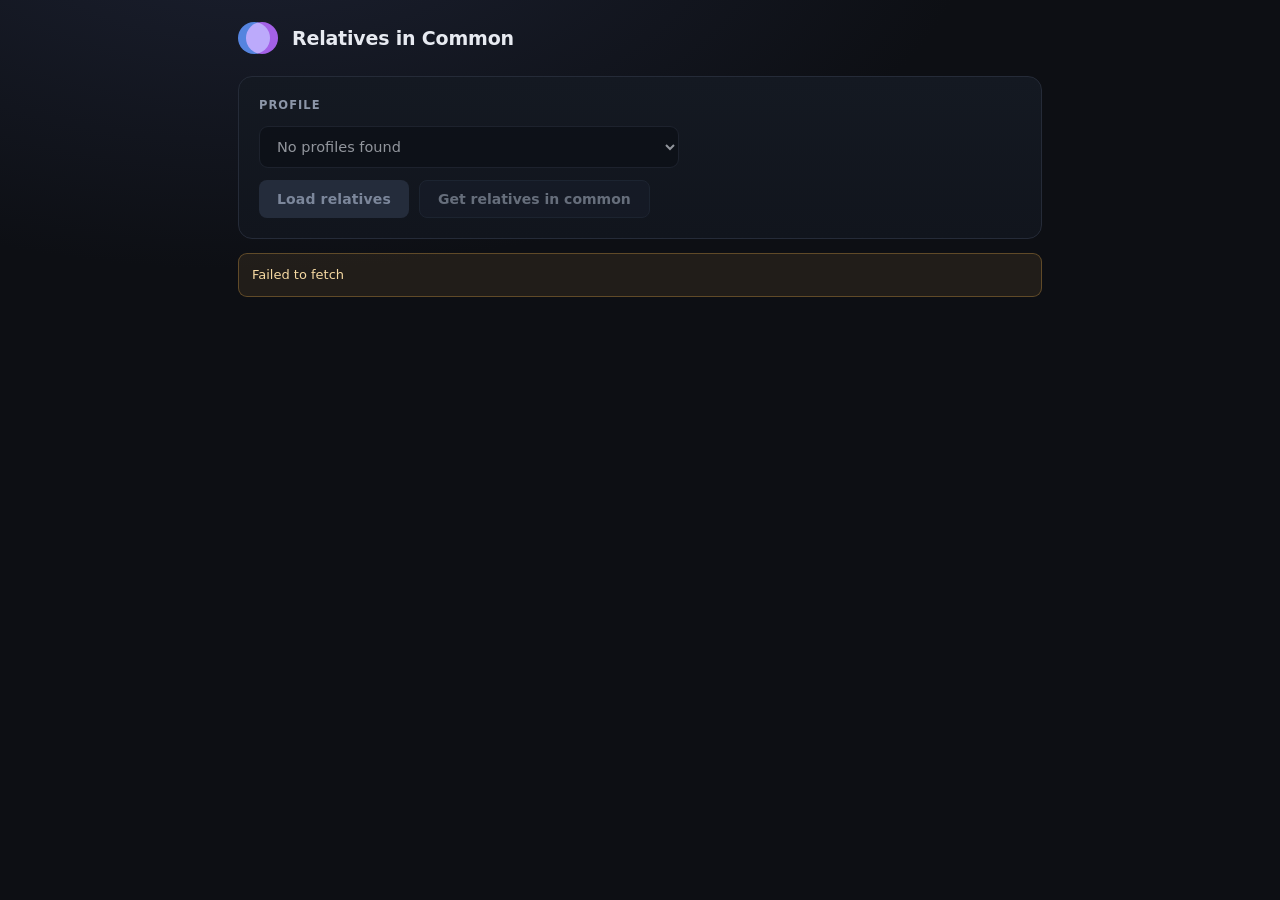
==== index.html @ 847bafdb "Add initial project files for "Relatives in Common" app - Create app state management in js/state.js" ====
<!DOCTYPE html>
<html lang="en">
<head>
  <meta charset="utf-8">
  <meta name="color-scheme" content="dark">
  <title>Relatives in Common</title>
  <link rel="stylesheet" href="styles/app.css">
</head>
<body>
  <div id="app"></div>
  <script src="vendor/mithril.min.js"></script>
  <script type="module" src="js/main.js"></script>
</body>
</html>
---- styles/app.css ----
/*
 * Relatives in Common — shared styles
 * Used by both index.html (profile + relatives) and compare.html
 * (relatives in common for one pair).
 */

/* Theme palette and font stacks */
:root {
  --bg: #0d0f14;
  --panel: #141922;
  --border: #252b38;
  --text: #e7eaf1;
  --muted: #8c96a8;
  --accent: #7c9cff;
  --mono: ui-monospace, "SF Mono", "Cascadia Mono", Menlo, Consolas, monospace;
  --sans: system-ui, -apple-system, "Segoe UI", Roboto, "Helvetica Neue", Arial, sans-serif;
}

/* Page background and base typography */
* { box-sizing: border-box; }

body {
  margin: 0;
  min-height: 100vh;
  background: radial-gradient(1200px 600px at 20% -10%, #1b2030 0%, var(--bg) 60%);
  background-color: var(--bg);
  color: var(--text);
  font-family: var(--sans);
  font-size: 15px;
  line-height: 1.5;
}

/* Header: logo mark, page title, optional subtitle */
.topbar {
  max-width: 860px;
  margin: 0 auto;
  padding: 22px 28px 10px;
}

.brand { display: flex; align-items: center; gap: 14px; }

.mark { position: relative; width: 40px; height: 32px; flex: none; }
.mark span {
  position: absolute;
  top: 0;
  width: 32px;
  height: 32px;
  border-radius: 50%;
  opacity: 0.92;
}
.mark span:first-child { left: 0; background: #5b8def; }
.mark span:last-child { left: 8px; background: #a855f7; mix-blend-mode: screen; }

h1 { margin: 0; font-size: 19px; font-weight: 650; letter-spacing: -0.01em; }

.sub {
  margin: 1px 0 0;
  font-size: 12.5px;
  color: var(--muted);
  font-family: var(--mono);
}

.meta {
  margin: 0;
  font-family: var(--mono);
  font-size: 12px;
  color: var(--muted);
}

/* Page layout: centered column holding one or more panels */
main {
  max-width: 860px;
  margin: 0 auto;
  padding: 12px 28px 48px;
  display: grid;
  gap: 14px;
}

/* Panel: the card that holds the controls and the table */
.panel {
  background: linear-gradient(180deg, var(--panel) 0%, #11151d 100%);
  border: 1px solid var(--border);
  border-radius: 14px;
  padding: 20px;
  display: grid;
  gap: 12px;
}

/* Profile picker: label, select, and the selected profile id */
.label {
  font-size: 11.5px;
  text-transform: uppercase;
  letter-spacing: 0.09em;
  color: var(--muted);
  font-weight: 600;
}

select {
  width: 100%;
  max-width: 420px;
  padding: 11px 13px;
  background: #0b0e14;
  border: 1px solid var(--border);
  border-radius: 9px;
  color: var(--text);
  font-family: var(--sans);
  font-size: 14.5px;
  outline: none;
}
select:focus { border-color: #3f4f74; box-shadow: 0 0 0 3px rgba(124, 156, 255, 0.14); }
select:disabled { opacity: 0.6; }

.id-box {
  display: flex;
  align-items: baseline;
  gap: 12px;
  padding-top: 6px;
  border-top: 1px solid #1e2430;
}

.id-label {
  font-size: 11.5px;
  text-transform: uppercase;
  letter-spacing: 0.09em;
  color: var(--muted);
  font-weight: 600;
}

.id-value {
  font-family: var(--mono);
  font-size: 20px;
  color: #d6e0ff;
  overflow-wrap: anywhere;
}

/* Buttons: solid primary, outlined secondary, small row action */
.primary {
  justify-self: start;
  display: inline-flex;
  align-items: center;
  gap: 8px;
  font-family: inherit;
  font-size: 14px;
  font-weight: 600;
  letter-spacing: 0.01em;
  padding: 10px 18px;
  border-radius: 8px;
  border: 0;
  background: #4f6bdc;
  color: #f6f8ff;
  cursor: pointer;
  transition: background-color 0.15s ease;
}
.primary:hover { background: #5d79e8; }
.primary:active { background: #445fc7; }
.primary:disabled {
  background: #242c3b;
  color: #7c879b;
  cursor: default;
}
.primary:focus-visible { outline: 2px solid #8fb0ff; outline-offset: 2px; }

.button-row {
  display: flex;
  flex-wrap: wrap;
  gap: 10px;
}

.secondary {
  display: inline-flex;
  align-items: center;
  font-family: inherit;
  font-size: 14px;
  font-weight: 600;
  padding: 10px 18px;
  border-radius: 8px;
  border: 1px solid #2c3547;
  background: #1b2130;
  color: #cfd9ee;
  cursor: pointer;
  transition: background-color 0.15s ease, border-color 0.15s ease;
}
.secondary:hover { background: #232b3c; border-color: #3a465c; }
.secondary:disabled { opacity: 0.45; cursor: default; }
.secondary:focus-visible { outline: 2px solid #8fb0ff; outline-offset: 2px; }

/* Feedback: per-row loading spinner and inline error text */
.spinner {
  display: inline-block;
  width: 14px;
  height: 14px;
  border: 2px solid rgba(255, 255, 255, 0.18);
  border-top-color: #8fb0ff;
  border-radius: 50%;
  animation: spin 0.7s linear infinite;
  vertical-align: middle;
}

@keyframes spin {
  to { transform: rotate(360deg); }
}

.action-error { color: #ff8d9c; font-size: 12px; }

/* Relatives table: scroll container, sticky header, compact rows */
.output { display: grid; gap: 8px; }

.table-wrap {
  overflow: auto;
  max-height: 55vh;
  border: 1px solid var(--border);
  border-radius: 10px;
  background: #090c11;
}

.relatives-table {
  width: 100%;
  border-collapse: collapse;
  font-size: 13.5px;
}

.relatives-table th,
.relatives-table td {
  text-align: left;
  padding: 9px 12px;
  border-bottom: 1px solid #1e2430;
}

.relatives-table th {
  position: sticky;
  top: 0;
  background: #10141c;
  color: var(--muted);
  font-size: 11px;
  text-transform: uppercase;
  letter-spacing: 0.08em;
  font-weight: 600;
  white-space: nowrap;
}

.relatives-table tbody tr:last-child td { border-bottom: none; }
.relatives-table td.id { font-family: var(--mono); color: #cfd6e4; }
.relatives-table td.empty { color: var(--muted); text-align: center; padding: 18px; }

.actions-col { width: 1%; }
.relatives-table td.actions { text-align: right; }

.link-button {
  font-family: inherit;
  font-size: 12.5px;
  font-weight: 600;
  padding: 5px 10px;
  border-radius: 6px;
  border: 1px solid #2c3547;
  background: transparent;
  color: #a8bcf5;
  cursor: pointer;
}
.link-button:hover { background: #1b2130; border-color: #3a465c; }
.link-button:focus-visible { outline: 2px solid #8fb0ff; outline-offset: 2px; }

/* Messages: amber notice for sign-in / blocked / parse problems */
.notice {
  margin: 0;
  font-size: 13px;
  padding: 11px 13px;
  border-radius: 9px;
  border: 1px solid rgba(242, 178, 76, 0.3);
  background: rgba(242, 178, 76, 0.09);
  color: #f6d9a2;
}

/* Utility */
.hidden { display: none !important; }
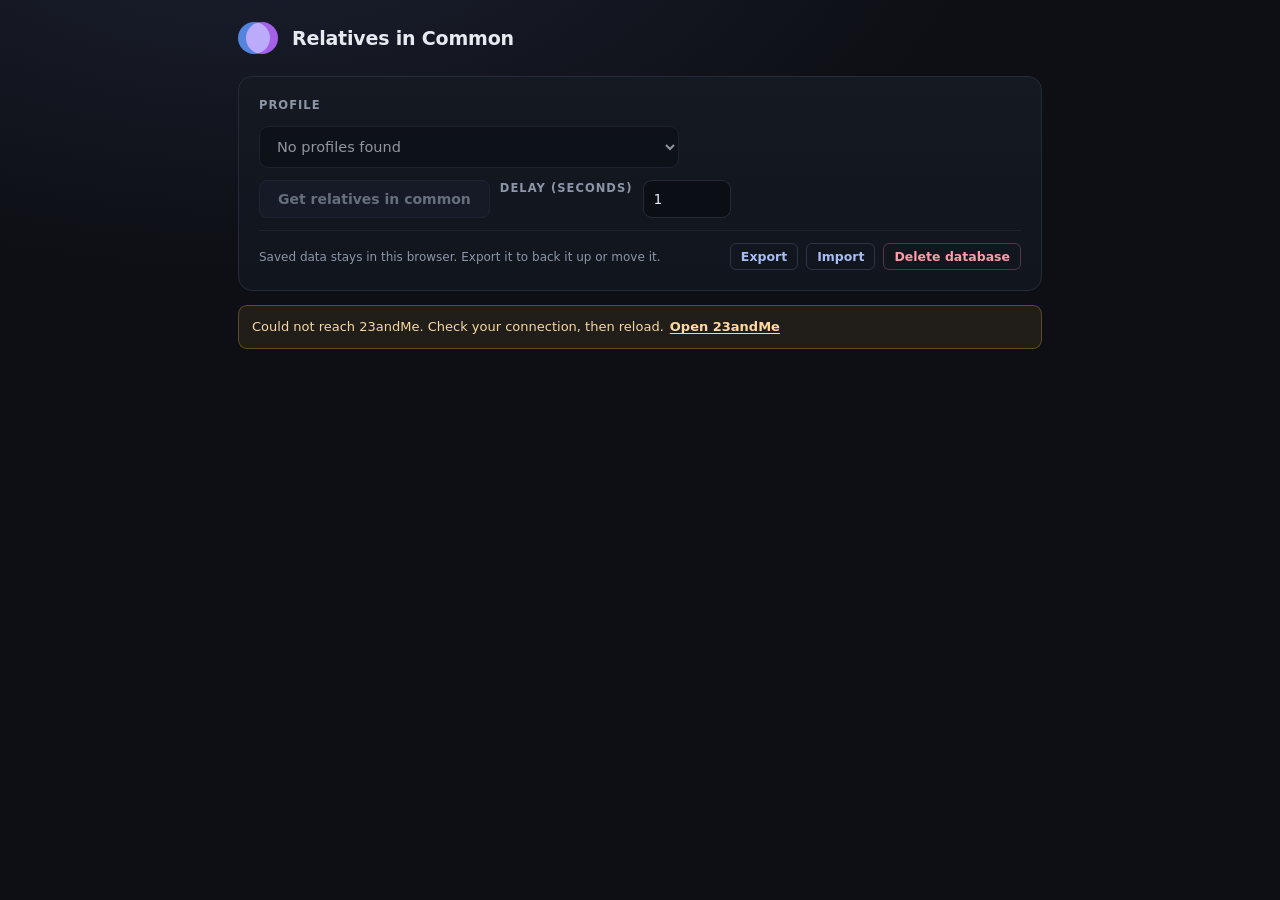
==== commit 8443aae2: "Add SQL.js and WebAssembly support - Added sql-wasm-browser.wasm to enable WebAssembly functionality" ====
--- a/index.html
+++ b/index.html
@@ -9,6 +9,7 @@
 <body>
   <div id="app"></div>
   <script src="vendor/mithril.min.js"></script>
+  <script src="vendor/sql-wasm-browser.js"></script>
   <script type="module" src="js/main.js"></script>
 </body>
 </html>
--- a/styles/app.css
+++ b/styles/app.css
@@ -11,7 +11,6 @@
   --border: #252b38;
   --text: #e7eaf1;
   --muted: #8c96a8;
-  --accent: #7c9cff;
   --mono: ui-monospace, "SF Mono", "Cascadia Mono", Menlo, Consolas, monospace;
   --sans: system-ui, -apple-system, "Segoe UI", Roboto, "Helvetica Neue", Arial, sans-serif;
 }
@@ -65,6 +64,26 @@
   font-family: var(--mono);
   font-size: 12px;
   color: var(--muted);
+}
+
+/* Comparison controls: result count and sort picker */
+.list-controls {
+  display: flex;
+  align-items: center;
+  justify-content: space-between;
+  gap: 12px;
+  flex-wrap: wrap;
+}
+
+.sort-row {
+  display: flex;
+  align-items: center;
+  gap: 8px;
+}
+
+.sort-row select {
+  width: auto;
+  max-width: 320px;
 }
 
 /* Page layout: centered column holding one or more panels */
@@ -133,37 +152,27 @@
   overflow-wrap: anywhere;
 }
 
-/* Buttons: solid primary, outlined secondary, small row action */
-.primary {
-  justify-self: start;
-  display: inline-flex;
-  align-items: center;
-  gap: 8px;
-  font-family: inherit;
-  font-size: 14px;
-  font-weight: 600;
-  letter-spacing: 0.01em;
-  padding: 10px 18px;
-  border-radius: 8px;
-  border: 0;
-  background: #4f6bdc;
-  color: #f6f8ff;
-  cursor: pointer;
-  transition: background-color 0.15s ease;
-}
-.primary:hover { background: #5d79e8; }
-.primary:active { background: #445fc7; }
-.primary:disabled {
-  background: #242c3b;
-  color: #7c879b;
-  cursor: default;
-}
-.primary:focus-visible { outline: 2px solid #8fb0ff; outline-offset: 2px; }
-
+/* Buttons: outlined secondary and small row action */
 .button-row {
   display: flex;
   flex-wrap: wrap;
   gap: 10px;
+}
+
+.button-row input[type='number'] {
+  width: 88px;
+  padding: 9px 10px;
+  background: #0b0e14;
+  border: 1px solid var(--border);
+  border-radius: 9px;
+  color: var(--text);
+  font-family: var(--mono);
+  font-size: 14px;
+  outline: none;
+}
+.button-row input[type='number']:focus {
+  border-color: #3f4f74;
+  box-shadow: 0 0 0 3px rgba(124, 156, 255, 0.14);
 }
 
 .secondary {
@@ -184,7 +193,7 @@
 .secondary:disabled { opacity: 0.45; cursor: default; }
 .secondary:focus-visible { outline: 2px solid #8fb0ff; outline-offset: 2px; }
 
-/* Feedback: per-row loading spinner and inline error text */
+/* Feedback: per-row loading spinner and retry text */
 .spinner {
   display: inline-block;
   width: 14px;
@@ -200,7 +209,31 @@
   to { transform: rotate(360deg); }
 }
 
-.action-error { color: #ff8d9c; font-size: 12px; }
+.action-retry { color: #f6d9a2; font-size: 12px; }
+
+/* Fetch progress: bar plus count and estimated time remaining */
+.progress { display: grid; gap: 6px; }
+
+.progress-track {
+  height: 6px;
+  border-radius: 999px;
+  background: #1b2130;
+  overflow: hidden;
+}
+
+.progress-fill {
+  height: 100%;
+  border-radius: inherit;
+  background: #4f6bdc;
+  transition: width 0.2s ease;
+}
+
+.progress-label {
+  margin: 0;
+  font-family: var(--mono);
+  font-size: 11.5px;
+  color: var(--muted);
+}
 
 /* Relatives table: scroll container, sticky header, compact rows */
 .output { display: grid; gap: 8px; }
@@ -240,10 +273,21 @@
 
 .relatives-table tbody tr:last-child td { border-bottom: none; }
 .relatives-table td.id { font-family: var(--mono); color: #cfd6e4; }
+.relatives-table td.id a { color: #a8bcf5; text-decoration: none; }
+.relatives-table td.id a:hover { color: #c9d6ff; text-decoration: underline; }
+.relatives-table td.id a:focus-visible { outline: 2px solid #8fb0ff; outline-offset: 2px; }
 .relatives-table td.empty { color: var(--muted); text-align: center; padding: 18px; }
 
 .actions-col { width: 1%; }
 .relatives-table td.actions { text-align: right; }
+
+.num-col { width: 1%; }
+.relatives-table td.num {
+  color: var(--muted);
+  font-family: var(--mono);
+  text-align: right;
+  font-variant-numeric: tabular-nums;
+}
 
 .link-button {
   font-family: inherit;
@@ -258,6 +302,29 @@
 }
 .link-button:hover { background: #1b2130; border-color: #3a465c; }
 .link-button:focus-visible { outline: 2px solid #8fb0ff; outline-offset: 2px; }
+.link-button:disabled { opacity: 0.5; cursor: default; }
+.link-button.danger { color: #ff9aa6; border-color: rgba(255, 141, 156, 0.28); }
+.link-button.danger:hover { background: rgba(255, 141, 156, 0.08); border-color: rgba(255, 141, 156, 0.5); }
+
+/* Panel footer: local-storage note and the clear-database action */
+.panel-footer {
+  display: flex;
+  align-items: center;
+  justify-content: space-between;
+  flex-wrap: wrap;
+  gap: 10px;
+  padding-top: 12px;
+  border-top: 1px solid #1e2430;
+}
+
+.footnote { font-size: 12px; color: var(--muted); }
+
+.footer-actions {
+  display: flex;
+  align-items: center;
+  flex-wrap: wrap;
+  gap: 8px;
+}
 
 /* Messages: amber notice for sign-in / blocked / parse problems */
 .notice {
@@ -270,5 +337,15 @@
   color: #f6d9a2;
 }
 
+.notice-link {
+  margin-left: 6px;
+  color: #ffd9a0;
+  font-weight: 600;
+  text-decoration: underline;
+  text-underline-offset: 2px;
+}
+.notice-link:hover { color: #ffe9c9; }
+.notice-link:focus-visible { outline: 2px solid #8fb0ff; outline-offset: 2px; }
+
 /* Utility */
 .hidden { display: none !important; }
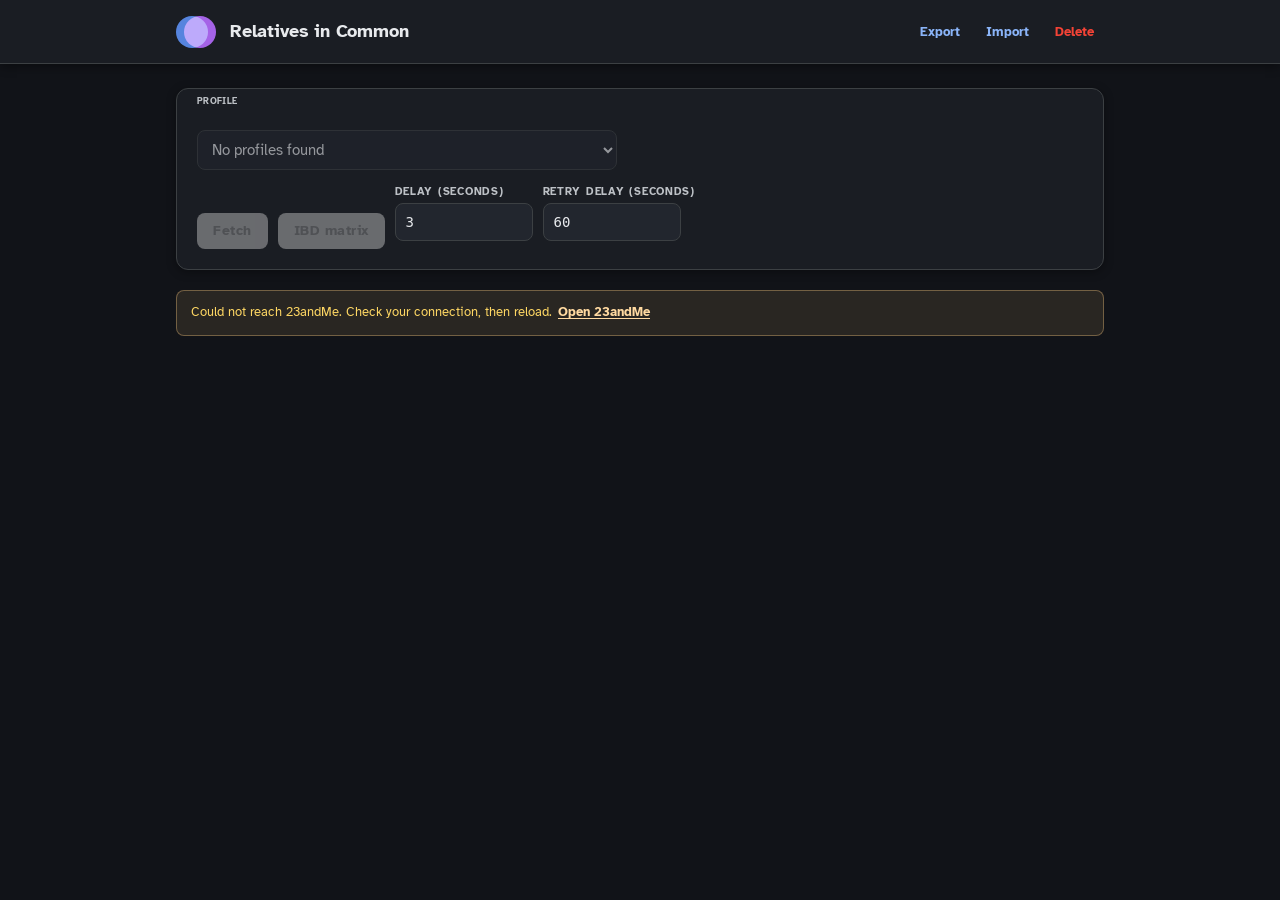
==== commit bd3d559f: "Refactor code structure for improved readability and maintainability" ====
--- a/index.html
+++ b/index.html
@@ -4,11 +4,17 @@
   <meta charset="utf-8">
   <meta name="color-scheme" content="dark">
   <title>Relatives in Common</title>
+  <link rel="preconnect" href="https://fonts.googleapis.com">
+  <link rel="preconnect" href="https://fonts.gstatic.com" crossorigin>
+  <link href="https://fonts.googleapis.com/css2?family=Atkinson+Hyperlegible:wght@400;700&display=swap" rel="stylesheet">
+  <link rel="stylesheet" href="vendor/materialize.min.css">
   <link rel="stylesheet" href="styles/app.css">
+  <link rel="stylesheet" href="styles/material-dark.css">
 </head>
 <body>
   <div id="app"></div>
   <script src="vendor/mithril.min.js"></script>
+  <script src="vendor/materialize.min.js"></script>
   <script src="vendor/sql-wasm-browser.js"></script>
   <script type="module" src="js/main.js"></script>
 </body>
--- a/styles/app.css
+++ b/styles/app.css
@@ -12,7 +12,7 @@
   --text: #e7eaf1;
   --muted: #8c96a8;
   --mono: ui-monospace, "SF Mono", "Cascadia Mono", Menlo, Consolas, monospace;
-  --sans: system-ui, -apple-system, "Segoe UI", Roboto, "Helvetica Neue", Arial, sans-serif;
+  --sans: "Atkinson Hyperlegible", system-ui, -apple-system, "Segoe UI", Roboto, "Helvetica Neue", Arial, sans-serif;
 }
 
 /* Page background and base typography */
@@ -159,6 +159,12 @@
   gap: 10px;
 }
 
+.delay-field {
+  display: flex;
+  align-items: center;
+  gap: 8px;
+}
+
 .button-row input[type='number'] {
   width: 88px;
   padding: 9px 10px;
@@ -262,6 +268,7 @@
 .relatives-table th {
   position: sticky;
   top: 0;
+  z-index: 2;
   background: #10141c;
   color: var(--muted);
   font-size: 11px;
@@ -272,22 +279,72 @@
 }
 
 .relatives-table tbody tr:last-child td { border-bottom: none; }
-.relatives-table td.id { font-family: var(--mono); color: #cfd6e4; }
-.relatives-table td.id a { color: #a8bcf5; text-decoration: none; }
-.relatives-table td.id a:hover { color: #c9d6ff; text-decoration: underline; }
-.relatives-table td.id a:focus-visible { outline: 2px solid #8fb0ff; outline-offset: 2px; }
+.relatives-table td.dna { font-family: var(--mono); color: #cfd6e4; white-space: nowrap; }
 .relatives-table td.empty { color: var(--muted); text-align: center; padding: 18px; }
+
+.relative {
+  display: flex;
+  align-items: center;
+  gap: 10px;
+}
+
+.relative-link {
+  color: inherit;
+  text-decoration: none;
+}
+
+.relative-link:hover .relative-name {
+  color: #c9d6ff;
+  text-decoration: underline;
+}
+
+.relative-link:focus-visible {
+  outline: 2px solid #8fb0ff;
+  outline-offset: 2px;
+  border-radius: 8px;
+}
+
+.avatar {
+  position: relative;
+  display: inline-flex;
+  align-items: center;
+  justify-content: center;
+  width: 32px;
+  height: 32px;
+  flex: none;
+  border-radius: 50%;
+  overflow: hidden;
+  background: linear-gradient(135deg, #2b3f66, #3f2b5e);
+  color: #dbe4ff;
+  font-family: var(--mono);
+  font-size: 11px;
+  font-weight: 600;
+}
+
+.avatar img {
+  position: absolute;
+  inset: 0;
+  width: 100%;
+  height: 100%;
+  object-fit: cover;
+}
+
+.avatar-initials { position: relative; }
+
+.avatar.female {
+  background: linear-gradient(135deg, #7c2b58, #b35482);
+  box-shadow: 0 0 0 2px rgba(224, 112, 165, 0.35);
+}
+
+.avatar.male {
+  background: linear-gradient(135deg, #244a7a, #3d74b8);
+  box-shadow: 0 0 0 2px rgba(90, 146, 220, 0.35);
+}
+
+.relative-name { font-weight: 500; }
 
 .actions-col { width: 1%; }
 .relatives-table td.actions { text-align: right; }
-
-.num-col { width: 1%; }
-.relatives-table td.num {
-  color: var(--muted);
-  font-family: var(--mono);
-  text-align: right;
-  font-variant-numeric: tabular-nums;
-}
 
 .link-button {
   font-family: inherit;
@@ -298,6 +355,7 @@
   border: 1px solid #2c3547;
   background: transparent;
   color: #a8bcf5;
+  text-decoration: none;
   cursor: pointer;
 }
 .link-button:hover { background: #1b2130; border-color: #3a465c; }
@@ -349,3 +407,522 @@
 
 /* Utility */
 .hidden { display: none !important; }
+
+/* ---------- Relatedness matrix page ---------- */
+
+.matrix-page .topbar,
+.matrix-page main { max-width: 1400px; }
+
+.topbar {
+  display: flex;
+  align-items: center;
+  justify-content: space-between;
+  gap: 16px;
+  flex-wrap: wrap;
+}
+
+.top-actions {
+  display: flex;
+  align-items: center;
+  gap: 8px;
+}
+
+.section-head {
+  display: flex;
+  align-items: flex-start;
+  justify-content: space-between;
+  gap: 12px;
+  flex-wrap: wrap;
+}
+
+.section-head h2 {
+  margin: 0;
+  font-size: 16px;
+  font-weight: 650;
+  letter-spacing: -0.01em;
+}
+
+.section-head .meta { margin-top: 2px; }
+
+.matrix-panel { gap: 14px; }
+
+/* Matrix toolbar */
+.matrix-controls {
+  display: flex;
+  align-items: flex-end;
+  flex-wrap: wrap;
+  gap: 10px;
+}
+
+.field {
+  display: flex;
+  flex-direction: column;
+  gap: 4px;
+}
+
+.field input,
+.field select {
+  width: auto;
+  max-width: 240px;
+  padding: 9px 11px;
+  background: #0b0e14;
+  border: 1px solid var(--border);
+  border-radius: 8px;
+  color: var(--text);
+  font-family: var(--sans);
+  font-size: 13.5px;
+  outline: none;
+}
+
+.field input[type='search'] { width: 190px; }
+
+.field input:focus,
+.field select:focus {
+  border-color: #3f4f74;
+  box-shadow: 0 0 0 3px rgba(124, 156, 255, 0.14);
+}
+
+.check-field {
+  display: inline-flex;
+  align-items: center;
+  gap: 7px;
+  padding-bottom: 9px;
+  color: var(--muted);
+  font-size: 13px;
+  user-select: none;
+}
+
+.check-field input { accent-color: #5b8def; }
+
+/* Matrix legend */
+.matrix-legend {
+  display: flex;
+  align-items: center;
+  flex-wrap: wrap;
+  gap: 8px;
+  font-size: 11.5px;
+  color: var(--muted);
+}
+
+.legend-label {
+  text-transform: uppercase;
+  letter-spacing: 0.08em;
+  font-weight: 600;
+}
+
+.legend-gradient {
+  width: 120px;
+  height: 8px;
+  border: 1px solid var(--border);
+  border-radius: 999px;
+  background: linear-gradient(
+    90deg,
+    rgba(91, 141, 239, 0.08),
+    rgba(91, 141, 239, 0.84)
+  );
+}
+
+.legend-note { margin-left: auto; }
+
+/* Matrix table */
+.matrix-wrap {
+  overflow: auto;
+  max-height: 72vh;
+  border: 1px solid var(--border);
+  border-radius: 10px;
+  background: #090c11;
+}
+
+.matrix-table {
+  border-collapse: separate;
+  border-spacing: 0;
+  font-size: 12px;
+}
+
+.matrix-table th,
+.matrix-table td {
+  border-right: 1px solid #1a202c;
+  border-bottom: 1px solid #1a202c;
+}
+
+.matrix-table th:last-child,
+.matrix-table td:last-child { border-right: none; }
+
+.matrix-table thead th {
+  position: sticky;
+  top: 0;
+  z-index: 3;
+  background: #10141c;
+  color: var(--muted);
+  text-align: center;
+  font-size: 10.5px;
+  font-weight: 600;
+  padding: 8px 5px;
+  white-space: nowrap;
+}
+
+/* Column group labels sit above the person names. */
+.matrix-table thead tr.matrix-group-head-row { height: 30px; }
+
+.matrix-table thead tr.matrix-group-head-row th {
+  top: 0;
+  z-index: 4;
+  height: 30px;
+  padding: 4px 8px;
+  text-align: left;
+  border-bottom: 2px solid #252b38;
+  overflow: hidden;
+  text-overflow: ellipsis;
+}
+
+.matrix-table thead tr.matrix-person-head-row th { top: 30px; }
+
+.matrix-table th.matrix-group-head { cursor: default; }
+.matrix-group-head .cluster-dot { vertical-align: middle; margin-right: 4px; }
+
+.matrix-group-title {
+  color: #d6e0ff;
+  font-size: 11px;
+  font-weight: 650;
+}
+
+.matrix-group-count {
+  margin-left: 6px;
+  color: var(--muted);
+  font-family: var(--mono);
+  font-size: 9.5px;
+  font-weight: 400;
+}
+
+.matrix-table th.matrix-group-head.owner .matrix-group-title { color: var(--muted); }
+.matrix-table th.matrix-group-head.ungrouped { border-bottom-color: #2c3547; }
+
+.matrix-table th.matrix-corner {
+  left: 0;
+  z-index: 5;
+  min-width: 200px;
+  text-align: left;
+  padding: 8px 11px;
+  border-top: 3px solid transparent;
+}
+
+.matrix-corner-title {
+  display: block;
+  color: #cfd6e4;
+  font-size: 11px;
+  letter-spacing: 0.06em;
+  text-transform: uppercase;
+}
+
+.matrix-corner-sub {
+  display: block;
+  color: #657086;
+  font-family: var(--mono);
+  font-size: 10px;
+  text-transform: none;
+  letter-spacing: 0;
+}
+
+.matrix-table th.matrix-col {
+  border-top: 3px solid transparent;
+  max-width: 82px;
+}
+
+.matrix-col-name {
+  display: block;
+  max-width: 76px;
+  overflow: hidden;
+  text-overflow: ellipsis;
+  white-space: nowrap;
+}
+
+.matrix-table th.matrix-row {
+  position: sticky;
+  left: 0;
+  z-index: 2;
+  min-width: 200px;
+  max-width: 220px;
+  text-align: left;
+  padding: 6px 10px;
+  background: #0d1118;
+  border-top: 1px solid #1a202c;
+}
+
+.matrix-table tbody tr:hover th.matrix-row { background: #121925; }
+
+.matrix-person {
+  display: flex;
+  align-items: center;
+  gap: 8px;
+  min-width: 0;
+}
+
+.matrix-person .avatar {
+  width: 26px;
+  height: 26px;
+  font-size: 9px;
+}
+
+.matrix-person-text {
+  display: flex;
+  flex-direction: column;
+  min-width: 0;
+  line-height: 1.25;
+}
+
+.matrix-person-name {
+  max-width: 160px;
+  overflow: hidden;
+  text-overflow: ellipsis;
+  white-space: nowrap;
+  color: #dde4f2;
+  font-size: 12.5px;
+  font-weight: 500;
+}
+
+.matrix-person-sub {
+  display: flex;
+  align-items: center;
+  gap: 5px;
+  max-width: 160px;
+  overflow: hidden;
+  text-overflow: ellipsis;
+  white-space: nowrap;
+  color: var(--muted);
+  font-family: var(--mono);
+  font-size: 9.5px;
+}
+
+.matrix-group-code {
+  color: #d6e0ff;
+  font-weight: 600;
+}
+
+.matrix-table td.m-cell {
+  width: 56px;
+  min-width: 56px;
+  height: 34px;
+  padding: 0 4px;
+  text-align: center;
+  vertical-align: middle;
+  color: #dbe4ff;
+  font-family: var(--mono);
+  font-size: 11px;
+  white-space: nowrap;
+}
+
+.matrix-table td.m-lit { cursor: pointer; }
+.matrix-table td.m-lit:hover { outline: 2px solid rgba(143, 176, 255, 0.7); outline-offset: -2px; }
+.matrix-table td.m-strong { color: #fff; }
+.matrix-table td.m-selected { outline: 2px solid #8fb0ff; outline-offset: -2px; }
+
+/* Row group band inside the matrix */
+.matrix-table th.matrix-group-label {
+  position: sticky;
+  left: 0;
+  z-index: 2;
+  min-width: 200px;
+  max-width: 220px;
+  padding: 5px 10px;
+  background: #0f141c;
+  border-top: 1px solid #1e2430;
+  border-bottom: 1px solid #1e2430;
+  border-left: 4px solid #2c3547;
+  text-align: left;
+  vertical-align: middle;
+}
+
+.matrix-group-label-top {
+  display: flex;
+  align-items: center;
+  gap: 6px;
+  color: #d6e0ff;
+  font-size: 11.5px;
+  font-weight: 600;
+}
+
+.matrix-group-label-sub {
+  display: block;
+  margin-left: 14px;
+  overflow: hidden;
+  text-overflow: ellipsis;
+  white-space: nowrap;
+  color: var(--muted);
+  font-family: var(--mono);
+  font-size: 9.5px;
+  font-weight: 400;
+}
+
+.matrix-table td.matrix-group-band {
+  padding: 0;
+  border-top: 1px solid #2c3547;
+  border-bottom: 1px solid #1e2430;
+}
+
+.matrix-table td.m-empty { background: transparent; }
+
+.matrix-table td.m-diag {
+  color: #5f6a7d;
+  background: #0e131b;
+  font-size: 9px;
+  text-transform: uppercase;
+  letter-spacing: 0.05em;
+}
+
+.matrix-table td.m-rel-only {
+  color: #aebbe0;
+  background: rgba(91, 141, 239, 0.06);
+  box-shadow: inset 0 0 0 1px #2c3547;
+  cursor: pointer;
+}
+
+.matrix-empty {
+  display: grid;
+  gap: 10px;
+  justify-items: start;
+  padding: 18px;
+  border: 1px solid var(--border);
+  border-radius: 10px;
+  background: #090c11;
+}
+
+.matrix-empty p { margin: 0; color: var(--muted); font-size: 13px; }
+
+.cluster-dot {
+  display: inline-block;
+  width: 8px;
+  height: 8px;
+  flex: none;
+  border-radius: 50%;
+}
+
+/* Pair details */
+.pair-details { scroll-margin-top: 16px; }
+
+.pair-people {
+  display: flex;
+  align-items: stretch;
+  gap: 10px;
+  flex-wrap: wrap;
+}
+
+.person-card {
+  display: flex;
+  align-items: center;
+  gap: 10px;
+  flex: 1;
+  min-width: 230px;
+  padding: 12px;
+  border: 1px solid var(--border);
+  border-radius: 10px;
+  background: #0b0e14;
+}
+
+.person-card .avatar {
+  width: 42px;
+  height: 42px;
+  font-size: 13px;
+}
+
+.person-card-body {
+  display: grid;
+  gap: 1px;
+  min-width: 0;
+}
+
+.person-card-name { font-weight: 600; }
+
+.person-card-sub {
+  color: var(--muted);
+  font-size: 11.5px;
+}
+
+.person-card-group {
+  display: flex;
+  align-items: center;
+  gap: 5px;
+  color: var(--muted);
+  font-size: 10.5px;
+}
+
+.person-id,
+.match-id {
+  font-family: var(--mono);
+  font-size: 10.5px;
+  color: var(--muted);
+  overflow-wrap: anywhere;
+}
+
+.pair-arrow {
+  align-self: center;
+  color: #6c778c;
+  font-size: 18px;
+}
+
+.pair-metrics {
+  display: grid;
+  grid-template-columns: repeat(auto-fit, minmax(150px, 1fr));
+  gap: 8px;
+}
+
+.metric {
+  padding: 10px 12px;
+  border: 1px solid var(--border);
+  border-radius: 9px;
+  background: #0b0e14;
+}
+
+.metric-value {
+  font-family: var(--mono);
+  font-size: 15px;
+  color: #d6e0ff;
+  overflow-wrap: anywhere;
+}
+
+.metric-label {
+  margin-top: 2px;
+  color: var(--muted);
+  font-size: 10.5px;
+  text-transform: uppercase;
+  letter-spacing: 0.06em;
+}
+
+.shared-matches { display: grid; gap: 8px; }
+
+.shared-matches h3 {
+  margin: 4px 0 0;
+  font-size: 13.5px;
+  font-weight: 650;
+}
+
+.matches-wrap { max-height: 46vh; }
+
+.matches-table { font-size: 12.5px; }
+
+.match-person {
+  display: grid;
+  gap: 1px;
+  justify-items: start;
+}
+
+.match-person .relative { gap: 8px; }
+
+.match-person .avatar {
+  width: 26px;
+  height: 26px;
+  font-size: 9px;
+}
+
+.empty-note {
+  margin: 0;
+  color: var(--muted);
+  font-size: 12.5px;
+}
+
+@media (max-width: 640px) {
+  .matrix-table th.matrix-corner,
+  .matrix-table th.matrix-row { min-width: 150px; }
+  .matrix-person-name,
+  .matrix-person-sub { max-width: 110px; }
+  .legend-note { margin-left: 0; }
+}
--- a/styles/material-dark.css
+++ b/styles/material-dark.css
@@ -0,0 +1,513 @@
+/*
+ * Materialize dark theme
+ *
+ * Materialize v1.0.0 is light-only, so this file maps its components onto a
+ * dark Material palette and keeps the dense matrix/table layouts readable.
+ */
+
+:root {
+  --md-bg: #111318;
+  --md-surface: #1a1d23;
+  --md-surface-2: #22262e;
+  --md-surface-3: #2b303a;
+  --md-primary: #8ab4f8;
+  --md-primary-strong: #aecbfa;
+  --md-primary-button: #1a73e8;
+  --md-primary-button-hover: #4285f4;
+  --md-on-primary: #ffffff;
+  --md-secondary: #c58af9;
+  --md-text: #e8eaed;
+  --md-muted: #bdc1c6;
+  --md-dim: #9aa0a6;
+  --md-border: #3c4043;
+  --md-error: #f28b82;
+  --md-warning: #fdd663;
+  --md-success: #81c995;
+
+  /* The original custom styles use these names. */
+  --bg: var(--md-bg);
+  --panel: var(--md-surface);
+  --border: var(--md-border);
+  --text: var(--md-text);
+  --muted: var(--md-muted);
+}
+
+html,
+body,
+button,
+input,
+select,
+textarea {
+  font-family: var(--sans);
+}
+
+body {
+  background: var(--md-bg);
+  color: var(--md-text);
+}
+
+a {
+  color: var(--md-primary);
+}
+
+/* Nav / page chrome */
+nav.app-nav {
+  background: var(--md-surface);
+  border-bottom: 1px solid var(--md-border);
+  box-shadow: 0 2px 10px rgba(0, 0, 0, 0.45);
+}
+
+nav.app-nav .nav-wrapper {
+  height: 64px;
+}
+
+.nav-inner {
+  display: flex;
+  align-items: center;
+  justify-content: space-between;
+  gap: 16px;
+  width: 100%;
+  max-width: 960px;
+  height: 64px;
+  margin: 0 auto;
+  padding: 0 16px;
+}
+
+.matrix-page .nav-inner {
+  max-width: 1400px;
+}
+
+nav.app-nav .brand {
+  min-width: 0;
+  line-height: 1.4;
+}
+
+nav.app-nav h1 {
+  color: var(--md-text);
+  font-size: 18px;
+}
+
+nav.app-nav .sub {
+  color: var(--md-muted);
+  font-size: 11.5px;
+  line-height: 1.3;
+}
+
+.nav-actions {
+  display: flex;
+  align-items: center;
+  gap: 6px;
+}
+
+.nav-actions .btn-flat {
+  height: 32px;
+  line-height: 32px;
+  padding: 0 10px;
+  font-size: 12.5px;
+}
+
+main.container {
+  width: 100%;
+  max-width: 960px;
+  margin: 0 auto;
+  padding: 24px 16px 48px;
+  display: grid;
+  gap: 20px;
+}
+
+.matrix-page main.container {
+  max-width: 1400px;
+}
+
+/* Cards / panels */
+.card,
+.card-panel {
+  background: var(--md-surface);
+  color: var(--md-text);
+}
+
+.card {
+  margin: 0;
+  background: var(--md-surface);
+  border: 1px solid var(--md-border);
+  border-radius: 12px;
+  box-shadow: 0 2px 10px rgba(0, 0, 0, 0.35);
+}
+
+.card .card-content {
+  padding: 20px;
+  display: grid;
+  gap: 14px;
+}
+
+.card .card-action {
+  padding: 12px 20px;
+  background: transparent;
+  border-top: 1px solid var(--md-border);
+  display: flex;
+  align-items: center;
+  justify-content: space-between;
+  flex-wrap: wrap;
+  gap: 10px;
+}
+
+.panel.card,
+.pair-details.card {
+  background: var(--md-surface);
+  border: 1px solid var(--md-border);
+  border-radius: 12px;
+  box-shadow: 0 2px 10px rgba(0, 0, 0, 0.35);
+}
+
+.person-card,
+.metric {
+  background: var(--md-surface-2);
+  border-color: var(--md-border);
+}
+
+/* Buttons */
+.btn,
+.btn-large,
+.btn-small,
+.btn-floating {
+  background-color: var(--md-primary-button);
+  color: var(--md-on-primary);
+  border-radius: 8px;
+  box-shadow: none;
+  text-transform: none;
+  font-weight: 600;
+}
+
+.btn:hover,
+.btn:focus,
+.btn-large:hover,
+.btn-large:focus,
+.btn-small:hover,
+.btn-small:focus {
+  background-color: var(--md-primary-button-hover);
+  box-shadow: none;
+}
+
+.btn.red {
+  background-color: #b71c1c;
+  color: #fff;
+}
+
+.btn.red:hover {
+  background-color: #c62828;
+}
+
+.btn-flat {
+  background-color: transparent;
+  color: var(--md-primary);
+  border-radius: 8px;
+  text-transform: none;
+  font-weight: 600;
+}
+
+.btn-flat:hover,
+.btn-flat:focus {
+  background-color: rgba(144, 202, 249, 0.08);
+}
+
+.btn-flat.red-text {
+  color: var(--md-error);
+}
+
+.btn:disabled,
+.btn-flat:disabled {
+  opacity: 0.4;
+  cursor: default;
+}
+
+/* Form fields */
+.input-field {
+  margin-top: 0;
+  margin-bottom: 0;
+}
+
+.input-field input:not([type='checkbox']):not([type='radio']),
+.input-field textarea {
+  height: 2.2rem;
+  padding: 0;
+  border-bottom: 1px solid var(--md-border);
+  color: var(--md-text);
+  font-size: 14px;
+  box-shadow: none;
+}
+
+.input-field input:not([type='checkbox']):not([type='radio']):focus,
+.input-field textarea:focus {
+  border-bottom: 1px solid var(--md-primary);
+  box-shadow: 0 1px 0 0 var(--md-primary);
+}
+
+.input-field label {
+  color: var(--md-muted);
+  font-size: 11.5px;
+}
+
+.input-field label.active {
+  color: var(--md-primary);
+  font-size: 11px;
+}
+
+.select-field {
+  display: flex;
+  flex-direction: column;
+  gap: 4px;
+  min-width: 140px;
+}
+
+.select-field label.active {
+  position: static;
+  display: block;
+  margin: 0;
+  color: var(--md-muted);
+  font-size: 11px;
+  text-transform: uppercase;
+  letter-spacing: 0.08em;
+  font-weight: 600;
+  transform: none;
+}
+
+select.browser-default {
+  width: 100%;
+  height: 40px;
+  padding: 6px 10px;
+  color: var(--md-text);
+  background-color: var(--md-surface-2);
+  border: 1px solid var(--md-border);
+  border-radius: 8px;
+}
+
+select.browser-default:focus {
+  border-color: var(--md-primary);
+  outline: none;
+}
+
+/* Tables */
+table {
+  color: var(--md-text);
+}
+
+table.striped > tbody > tr:nth-child(odd) {
+  background-color: rgba(255, 255, 255, 0.035);
+}
+
+table.highlight > tbody > tr:hover {
+  background-color: rgba(144, 202, 249, 0.07);
+}
+
+table th {
+  color: var(--md-muted);
+}
+
+/* Materialize progress */
+.progress {
+  display: block;
+  position: relative;
+  height: 6px;
+  margin: 0;
+  background-color: var(--md-surface-3);
+  border-radius: 999px;
+  overflow: hidden;
+}
+
+.progress .determinate {
+  background-color: var(--md-primary);
+}
+
+.progress-block {
+  display: grid;
+  gap: 6px;
+}
+
+/* Notices and small panels */
+.card-panel.notice {
+  margin: 0;
+  padding: 12px 14px;
+  background: rgba(255, 204, 128, 0.1);
+  border: 1px solid rgba(255, 204, 128, 0.35);
+  border-radius: 8px;
+  color: var(--md-warning);
+  box-shadow: none;
+}
+
+/* Keep the main relatives/Shared DNA table on the normal system font. */
+.output .relatives-table,
+.output .relatives-table td.dna {
+  font-family: system-ui, -apple-system, "Segoe UI", Roboto, "Helvetica Neue", Arial, sans-serif;
+}
+
+.meta {
+  font-family: system-ui, -apple-system, "Segoe UI", Roboto, "Helvetica Neue", Arial, sans-serif;
+}
+
+/* Keeping the old custom panels visually consistent */
+.panel {
+  background: var(--md-surface);
+}
+
+.relatives-table th {
+  background: var(--md-surface-2);
+  color: var(--md-muted);
+}
+
+.relatives-table td {
+  border-bottom-color: var(--md-border);
+}
+
+.matrix-wrap {
+  background: #14171c;
+  border-color: var(--md-border);
+}
+
+.matrix-table thead th,
+.matrix-table th.matrix-row {
+  background: #1d2128;
+}
+
+.matrix-table th.matrix-row {
+  border-top-color: var(--md-border);
+}
+
+.matrix-table th.matrix-group-label {
+  background: #1d2128;
+}
+
+.matrix-table td.matrix-group-band {
+  border-bottom-color: var(--md-border);
+}
+
+.matrix-table td.m-strong {
+  color: var(--md-on-primary);
+}
+
+.matrix-table td.m-rel-only {
+  background: rgba(138, 180, 248, 0.06);
+}
+
+.matrix-table td.m-diag {
+  background: #191d24;
+  color: var(--md-dim);
+}
+
+.matrix-corner-sub {
+  color: var(--md-dim);
+}
+
+.legend-gradient {
+  background: linear-gradient(
+    90deg,
+    rgba(66, 133, 244, 0.08),
+    rgba(66, 133, 244, 0.86)
+  );
+}
+
+/* Dense matrix controls */
+.button-row {
+  align-items: flex-end;
+}
+
+.button-row .input-field {
+  margin: 0;
+}
+
+.button-row .delay-field {
+  display: flex;
+  flex-direction: column;
+  align-items: flex-start;
+  gap: 4px;
+}
+
+.button-row .delay-field label.active {
+  position: static;
+  display: block;
+  margin: 0;
+  color: var(--md-muted);
+  font-size: 10.5px;
+  text-transform: uppercase;
+  letter-spacing: 0.07em;
+  font-weight: 600;
+  transform: none;
+}
+
+.button-row .delay-field input,
+.button-row .delay-field input[type='number'] {
+  width: 116px;
+  height: 36px;
+  padding: 0 10px;
+  background: var(--md-surface-2);
+  border: 1px solid var(--md-border);
+  border-radius: 8px;
+  color: var(--md-text);
+  box-shadow: none;
+}
+
+.button-row .delay-field input:focus,
+.button-row .delay-field input[type='number']:focus {
+  border-color: var(--md-primary);
+  box-shadow: none;
+}
+
+.matrix-controls .matrix-field {
+  min-width: 178px;
+}
+
+.matrix-controls .matrix-field input {
+  width: 100%;
+}
+
+.matrix-controls .matrix-field label.active {
+  white-space: nowrap;
+}
+
+.matrix-controls .input-field,
+.matrix-controls .select-field {
+  min-width: 110px;
+}
+
+.matrix-controls select.browser-default {
+  height: 36px;
+}
+
+.matrix-controls .check-field {
+  padding-bottom: 0;
+  min-height: 36px;
+}
+
+/* Materialize checkbox is a label with input + span */
+.check-field [type='checkbox'] + span:not(.lever) {
+  padding-left: 30px;
+  color: var(--md-text);
+}
+
+.check-field [type='checkbox']:not(:checked) + span:not(.lever):before {
+  border-color: var(--md-border);
+}
+
+.check-field [type='checkbox']:checked + span:not(.lever):before {
+  border-right-color: var(--md-primary);
+  border-bottom-color: var(--md-primary);
+}
+
+/* Keep table wrappers usable with Materialize's responsive table class */
+.table-wrap.responsive-table {
+  overflow: auto;
+}
+
+/* Small screens */
+@media (max-width: 640px) {
+  .nav-inner {
+    gap: 8px;
+  }
+
+  nav.app-nav h1 {
+    font-size: 16px;
+  }
+
+  main.container {
+    padding-top: 16px;
+  }
+}
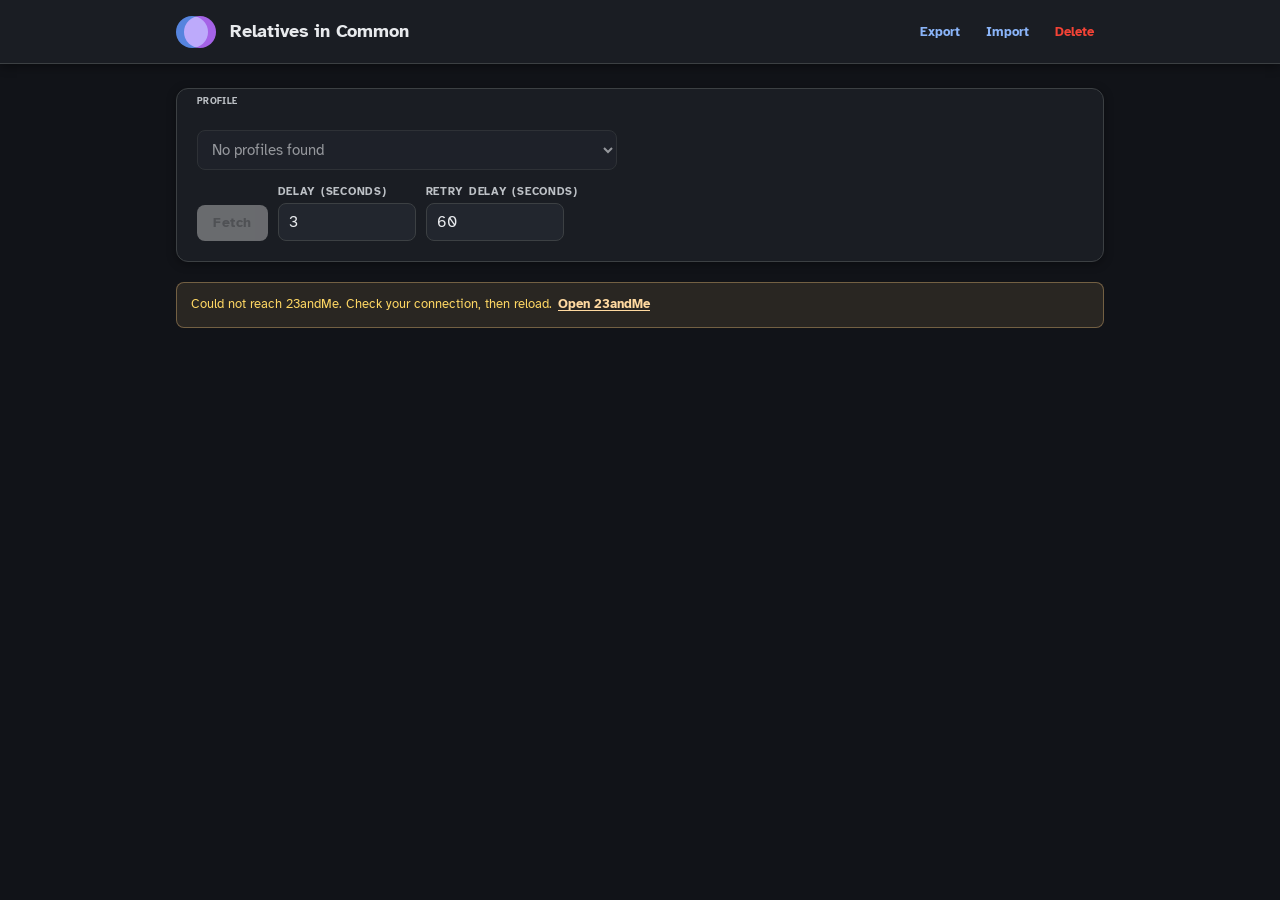
==== commit ea85efe0: "Refactor relatedness matrix and styles: remove matrix.html, update state management, and consolidate" ====
--- a/index.html
+++ b/index.html
@@ -9,13 +9,11 @@
   <link href="https://fonts.googleapis.com/css2?family=Atkinson+Hyperlegible:wght@400;700&display=swap" rel="stylesheet">
   <link rel="stylesheet" href="vendor/materialize.min.css">
   <link rel="stylesheet" href="styles/app.css">
-  <link rel="stylesheet" href="styles/material-dark.css">
 </head>
 <body>
   <div id="app"></div>
   <script src="vendor/mithril.min.js"></script>
   <script src="vendor/materialize.min.js"></script>
-  <script src="vendor/sql-wasm-browser.js"></script>
   <script type="module" src="js/main.js"></script>
 </body>
 </html>
--- a/styles/app.css
+++ b/styles/app.css
@@ -1,7 +1,9 @@
 /*
  * Relatives in Common — shared styles
- * Used by both index.html (profile + relatives) and compare.html
- * (relatives in common for one pair).
+ *
+ * Materialize provides the base UI. This file adds the dark theme and the
+ * custom pieces Materialize does not have: the relatives table, avatars,
+ * spinner, brand mark, and layout spacing.
  */
 
 /* Theme palette and font stacks */
@@ -29,13 +31,7 @@
   line-height: 1.5;
 }
 
-/* Header: logo mark, page title, optional subtitle */
-.topbar {
-  max-width: 860px;
-  margin: 0 auto;
-  padding: 22px 28px 10px;
-}
-
+/* Nav brand */
 .brand { display: flex; align-items: center; gap: 14px; }
 
 .mark { position: relative; width: 40px; height: 32px; flex: none; }
@@ -95,17 +91,6 @@
   gap: 14px;
 }
 
-/* Panel: the card that holds the controls and the table */
-.panel {
-  background: linear-gradient(180deg, var(--panel) 0%, #11151d 100%);
-  border: 1px solid var(--border);
-  border-radius: 14px;
-  padding: 20px;
-  display: grid;
-  gap: 12px;
-}
-
-/* Profile picker: label, select, and the selected profile id */
 .label {
   font-size: 11.5px;
   text-transform: uppercase;
@@ -129,75 +114,12 @@
 select:focus { border-color: #3f4f74; box-shadow: 0 0 0 3px rgba(124, 156, 255, 0.14); }
 select:disabled { opacity: 0.6; }
 
-.id-box {
-  display: flex;
-  align-items: baseline;
-  gap: 12px;
-  padding-top: 6px;
-  border-top: 1px solid #1e2430;
-}
-
-.id-label {
-  font-size: 11.5px;
-  text-transform: uppercase;
-  letter-spacing: 0.09em;
-  color: var(--muted);
-  font-weight: 600;
-}
-
-.id-value {
-  font-family: var(--mono);
-  font-size: 20px;
-  color: #d6e0ff;
-  overflow-wrap: anywhere;
-}
-
-/* Buttons: outlined secondary and small row action */
+/* Toolbar */
 .button-row {
   display: flex;
   flex-wrap: wrap;
   gap: 10px;
 }
-
-.delay-field {
-  display: flex;
-  align-items: center;
-  gap: 8px;
-}
-
-.button-row input[type='number'] {
-  width: 88px;
-  padding: 9px 10px;
-  background: #0b0e14;
-  border: 1px solid var(--border);
-  border-radius: 9px;
-  color: var(--text);
-  font-family: var(--mono);
-  font-size: 14px;
-  outline: none;
-}
-.button-row input[type='number']:focus {
-  border-color: #3f4f74;
-  box-shadow: 0 0 0 3px rgba(124, 156, 255, 0.14);
-}
-
-.secondary {
-  display: inline-flex;
-  align-items: center;
-  font-family: inherit;
-  font-size: 14px;
-  font-weight: 600;
-  padding: 10px 18px;
-  border-radius: 8px;
-  border: 1px solid #2c3547;
-  background: #1b2130;
-  color: #cfd9ee;
-  cursor: pointer;
-  transition: background-color 0.15s ease, border-color 0.15s ease;
-}
-.secondary:hover { background: #232b3c; border-color: #3a465c; }
-.secondary:disabled { opacity: 0.45; cursor: default; }
-.secondary:focus-visible { outline: 2px solid #8fb0ff; outline-offset: 2px; }
 
 /* Feedback: per-row loading spinner and retry text */
 .spinner {
@@ -217,23 +139,7 @@
 
 .action-retry { color: #f6d9a2; font-size: 12px; }
 
-/* Fetch progress: bar plus count and estimated time remaining */
-.progress { display: grid; gap: 6px; }
-
-.progress-track {
-  height: 6px;
-  border-radius: 999px;
-  background: #1b2130;
-  overflow: hidden;
-}
-
-.progress-fill {
-  height: 100%;
-  border-radius: inherit;
-  background: #4f6bdc;
-  transition: width 0.2s ease;
-}
-
+/* Fetch progress label; the bar itself is Materialize */
 .progress-label {
   margin: 0;
   font-family: var(--mono);
@@ -346,44 +252,6 @@
 .actions-col { width: 1%; }
 .relatives-table td.actions { text-align: right; }
 
-.link-button {
-  font-family: inherit;
-  font-size: 12.5px;
-  font-weight: 600;
-  padding: 5px 10px;
-  border-radius: 6px;
-  border: 1px solid #2c3547;
-  background: transparent;
-  color: #a8bcf5;
-  text-decoration: none;
-  cursor: pointer;
-}
-.link-button:hover { background: #1b2130; border-color: #3a465c; }
-.link-button:focus-visible { outline: 2px solid #8fb0ff; outline-offset: 2px; }
-.link-button:disabled { opacity: 0.5; cursor: default; }
-.link-button.danger { color: #ff9aa6; border-color: rgba(255, 141, 156, 0.28); }
-.link-button.danger:hover { background: rgba(255, 141, 156, 0.08); border-color: rgba(255, 141, 156, 0.5); }
-
-/* Panel footer: local-storage note and the clear-database action */
-.panel-footer {
-  display: flex;
-  align-items: center;
-  justify-content: space-between;
-  flex-wrap: wrap;
-  gap: 10px;
-  padding-top: 12px;
-  border-top: 1px solid #1e2430;
-}
-
-.footnote { font-size: 12px; color: var(--muted); }
-
-.footer-actions {
-  display: flex;
-  align-items: center;
-  flex-wrap: wrap;
-  gap: 8px;
-}
-
 /* Messages: amber notice for sign-in / blocked / parse problems */
 .notice {
   margin: 0;
@@ -408,521 +276,395 @@
 /* Utility */
 .hidden { display: none !important; }
 
-/* ---------- Relatedness matrix page ---------- */
-
-.matrix-page .topbar,
-.matrix-page main { max-width: 1400px; }
-
-.topbar {
+/* ---------- Materialize dark theme ---------- */
+
+/*
+ * Materialize dark theme
+ *
+ * Materialize v1.0.0 is light-only, so this file maps its components onto a
+ * dark Material palette.
+ */
+
+:root {
+  --md-bg: #111318;
+  --md-surface: #1a1d23;
+  --md-surface-2: #22262e;
+  --md-surface-3: #2b303a;
+  --md-primary: #8ab4f8;
+  --md-primary-strong: #aecbfa;
+  --md-primary-button: #1a73e8;
+  --md-primary-button-hover: #4285f4;
+  --md-on-primary: #ffffff;
+  --md-secondary: #c58af9;
+  --md-text: #e8eaed;
+  --md-muted: #bdc1c6;
+  --md-dim: #9aa0a6;
+  --md-border: #3c4043;
+  --md-error: #f28b82;
+  --md-warning: #fdd663;
+  --md-success: #81c995;
+
+  /* The original custom styles use these names. */
+  --bg: var(--md-bg);
+  --panel: var(--md-surface);
+  --border: var(--md-border);
+  --text: var(--md-text);
+  --muted: var(--md-muted);
+}
+
+html,
+body,
+button,
+input,
+select,
+textarea {
+  font-family: var(--sans);
+}
+
+body {
+  background: var(--md-bg);
+  color: var(--md-text);
+}
+
+a {
+  color: var(--md-primary);
+}
+
+/* Nav / page chrome */
+nav.app-nav {
+  background: var(--md-surface);
+  border-bottom: 1px solid var(--md-border);
+  box-shadow: 0 2px 10px rgba(0, 0, 0, 0.45);
+}
+
+nav.app-nav .nav-wrapper {
+  height: 64px;
+}
+
+.nav-inner {
   display: flex;
   align-items: center;
   justify-content: space-between;
   gap: 16px;
-  flex-wrap: wrap;
-}
-
-.top-actions {
+  width: 100%;
+  max-width: 960px;
+  height: 64px;
+  margin: 0 auto;
+  padding: 0 16px;
+}
+
+nav.app-nav .brand {
+  min-width: 0;
+  line-height: 1.4;
+}
+
+nav.app-nav h1 {
+  color: var(--md-text);
+  font-size: 18px;
+}
+
+nav.app-nav .sub {
+  color: var(--md-muted);
+  font-size: 11.5px;
+  line-height: 1.3;
+}
+
+.nav-actions {
   display: flex;
   align-items: center;
-  gap: 8px;
-}
-
-.section-head {
-  display: flex;
-  align-items: flex-start;
+  gap: 6px;
+}
+
+.nav-actions .btn-flat {
+  height: 32px;
+  line-height: 32px;
+  padding: 0 10px;
+  font-size: 12.5px;
+}
+
+main.container {
+  width: 100%;
+  max-width: 960px;
+  margin: 0 auto;
+  padding: 24px 16px 48px;
+  display: grid;
+  gap: 20px;
+}
+
+/* Cards / panels */
+.card,
+.card-panel {
+  background: var(--md-surface);
+  color: var(--md-text);
+}
+
+.card {
+  margin: 0;
+  background: var(--md-surface);
+  border: 1px solid var(--md-border);
+  border-radius: 12px;
+  box-shadow: 0 2px 10px rgba(0, 0, 0, 0.35);
+}
+
+.card .card-content {
+  padding: 20px;
+  display: grid;
+  gap: 14px;
+}
+
+.card .card-action {
+  padding: 12px 20px;
+  background: transparent;
+  border-top: 1px solid var(--md-border);
+  display: flex;
+  align-items: center;
   justify-content: space-between;
-  gap: 12px;
-  flex-wrap: wrap;
-}
-
-.section-head h2 {
-  margin: 0;
-  font-size: 16px;
-  font-weight: 650;
-  letter-spacing: -0.01em;
-}
-
-.section-head .meta { margin-top: 2px; }
-
-.matrix-panel { gap: 14px; }
-
-/* Matrix toolbar */
-.matrix-controls {
-  display: flex;
-  align-items: flex-end;
   flex-wrap: wrap;
   gap: 10px;
 }
 
-.field {
+/* Buttons */
+.btn,
+.btn-large,
+.btn-small,
+.btn-floating {
+  background-color: var(--md-primary-button);
+  color: var(--md-on-primary);
+  border-radius: 8px;
+  box-shadow: none;
+  text-transform: none;
+  font-weight: 600;
+}
+
+.btn:hover,
+.btn:focus,
+.btn-large:hover,
+.btn-large:focus,
+.btn-small:hover,
+.btn-small:focus {
+  background-color: var(--md-primary-button-hover);
+  box-shadow: none;
+}
+
+.btn.red {
+  background-color: #b71c1c;
+  color: #fff;
+}
+
+.btn.red:hover {
+  background-color: #c62828;
+}
+
+.btn-flat {
+  background-color: transparent;
+  color: var(--md-primary);
+  border-radius: 8px;
+  text-transform: none;
+  font-weight: 600;
+}
+
+.btn-flat:hover,
+.btn-flat:focus {
+  background-color: rgba(144, 202, 249, 0.08);
+}
+
+.btn-flat.red-text {
+  color: var(--md-error);
+}
+
+.btn:disabled,
+.btn-flat:disabled {
+  opacity: 0.4;
+  cursor: default;
+}
+
+/* Form fields */
+.input-field {
+  margin-top: 0;
+  margin-bottom: 0;
+}
+
+.input-field input:not([type='checkbox']):not([type='radio']),
+.input-field textarea {
+  height: 2.2rem;
+  padding: 0;
+  border-bottom: 1px solid var(--md-border);
+  color: var(--md-text);
+  font-size: 14px;
+  box-shadow: none;
+}
+
+.input-field input:not([type='checkbox']):not([type='radio']):focus,
+.input-field textarea:focus {
+  border-bottom: 1px solid var(--md-primary);
+  box-shadow: 0 1px 0 0 var(--md-primary);
+}
+
+.input-field label {
+  color: var(--md-muted);
+  font-size: 11.5px;
+}
+
+.input-field label.active {
+  color: var(--md-primary);
+  font-size: 11px;
+}
+
+.select-field {
   display: flex;
   flex-direction: column;
   gap: 4px;
-}
-
-.field input,
-.field select {
-  width: auto;
-  max-width: 240px;
-  padding: 9px 11px;
-  background: #0b0e14;
-  border: 1px solid var(--border);
-  border-radius: 8px;
-  color: var(--text);
-  font-family: var(--sans);
-  font-size: 13.5px;
-  outline: none;
-}
-
-.field input[type='search'] { width: 190px; }
-
-.field input:focus,
-.field select:focus {
-  border-color: #3f4f74;
-  box-shadow: 0 0 0 3px rgba(124, 156, 255, 0.14);
-}
-
-.check-field {
-  display: inline-flex;
-  align-items: center;
-  gap: 7px;
-  padding-bottom: 9px;
-  color: var(--muted);
-  font-size: 13px;
-  user-select: none;
-}
-
-.check-field input { accent-color: #5b8def; }
-
-/* Matrix legend */
-.matrix-legend {
-  display: flex;
-  align-items: center;
-  flex-wrap: wrap;
-  gap: 8px;
-  font-size: 11.5px;
-  color: var(--muted);
-}
-
-.legend-label {
+  min-width: 140px;
+}
+
+.select-field label.active {
+  position: static;
+  display: block;
+  margin: 0;
+  color: var(--md-muted);
+  font-size: 11px;
   text-transform: uppercase;
   letter-spacing: 0.08em;
   font-weight: 600;
-}
-
-.legend-gradient {
-  width: 120px;
-  height: 8px;
-  border: 1px solid var(--border);
+  transform: none;
+}
+
+select.browser-default {
+  width: 100%;
+  height: 40px;
+  padding: 6px 10px;
+  color: var(--md-text);
+  background-color: var(--md-surface-2);
+  border: 1px solid var(--md-border);
+  border-radius: 8px;
+}
+
+select.browser-default:focus {
+  border-color: var(--md-primary);
+  outline: none;
+}
+
+/* Tables */
+table {
+  color: var(--md-text);
+}
+
+table.striped > tbody > tr:nth-child(odd) {
+  background-color: rgba(255, 255, 255, 0.035);
+}
+
+table.highlight > tbody > tr:hover {
+  background-color: rgba(144, 202, 249, 0.07);
+}
+
+table th {
+  color: var(--md-muted);
+}
+
+/* Materialize progress */
+.progress {
+  display: block;
+  position: relative;
+  height: 6px;
+  margin: 0;
+  background-color: var(--md-surface-3);
   border-radius: 999px;
-  background: linear-gradient(
-    90deg,
-    rgba(91, 141, 239, 0.08),
-    rgba(91, 141, 239, 0.84)
-  );
-}
-
-.legend-note { margin-left: auto; }
-
-/* Matrix table */
-.matrix-wrap {
-  overflow: auto;
-  max-height: 72vh;
-  border: 1px solid var(--border);
-  border-radius: 10px;
-  background: #090c11;
-}
-
-.matrix-table {
-  border-collapse: separate;
-  border-spacing: 0;
-  font-size: 12px;
-}
-
-.matrix-table th,
-.matrix-table td {
-  border-right: 1px solid #1a202c;
-  border-bottom: 1px solid #1a202c;
-}
-
-.matrix-table th:last-child,
-.matrix-table td:last-child { border-right: none; }
-
-.matrix-table thead th {
-  position: sticky;
-  top: 0;
-  z-index: 3;
-  background: #10141c;
-  color: var(--muted);
-  text-align: center;
-  font-size: 10.5px;
-  font-weight: 600;
-  padding: 8px 5px;
-  white-space: nowrap;
-}
-
-/* Column group labels sit above the person names. */
-.matrix-table thead tr.matrix-group-head-row { height: 30px; }
-
-.matrix-table thead tr.matrix-group-head-row th {
-  top: 0;
-  z-index: 4;
-  height: 30px;
-  padding: 4px 8px;
-  text-align: left;
-  border-bottom: 2px solid #252b38;
   overflow: hidden;
-  text-overflow: ellipsis;
-}
-
-.matrix-table thead tr.matrix-person-head-row th { top: 30px; }
-
-.matrix-table th.matrix-group-head { cursor: default; }
-.matrix-group-head .cluster-dot { vertical-align: middle; margin-right: 4px; }
-
-.matrix-group-title {
-  color: #d6e0ff;
-  font-size: 11px;
-  font-weight: 650;
-}
-
-.matrix-group-count {
-  margin-left: 6px;
-  color: var(--muted);
-  font-family: var(--mono);
-  font-size: 9.5px;
-  font-weight: 400;
-}
-
-.matrix-table th.matrix-group-head.owner .matrix-group-title { color: var(--muted); }
-.matrix-table th.matrix-group-head.ungrouped { border-bottom-color: #2c3547; }
-
-.matrix-table th.matrix-corner {
-  left: 0;
-  z-index: 5;
-  min-width: 200px;
-  text-align: left;
-  padding: 8px 11px;
-  border-top: 3px solid transparent;
-}
-
-.matrix-corner-title {
+}
+
+.progress .determinate {
+  background-color: var(--md-primary);
+}
+
+.progress-block {
+  display: grid;
+  gap: 6px;
+}
+
+/* Notices and small panels */
+.card-panel.notice {
+  margin: 0;
+  padding: 12px 14px;
+  background: rgba(255, 204, 128, 0.1);
+  border: 1px solid rgba(255, 204, 128, 0.35);
+  border-radius: 8px;
+  color: var(--md-warning);
+  box-shadow: none;
+}
+
+/* Keep the main relatives/Shared DNA table on the normal system font. */
+.output .relatives-table,
+.output .relatives-table td.dna {
+  font-family: system-ui, -apple-system, "Segoe UI", Roboto, "Helvetica Neue", Arial, sans-serif;
+}
+
+.meta {
+  font-family: system-ui, -apple-system, "Segoe UI", Roboto, "Helvetica Neue", Arial, sans-serif;
+}
+
+.relatives-table th {
+  background: var(--md-surface-2);
+  color: var(--md-muted);
+}
+
+.relatives-table td {
+  border-bottom-color: var(--md-border);
+}
+
+/* Main controls */
+.button-row {
+  align-items: flex-end;
+}
+
+.button-row .delay-field {
+  display: flex;
+  flex-direction: column;
+  align-items: flex-start;
+  gap: 4px;
+}
+
+.button-row .delay-field label.active {
+  position: static;
   display: block;
-  color: #cfd6e4;
-  font-size: 11px;
-  letter-spacing: 0.06em;
-  text-transform: uppercase;
-}
-
-.matrix-corner-sub {
-  display: block;
-  color: #657086;
-  font-family: var(--mono);
-  font-size: 10px;
-  text-transform: none;
-  letter-spacing: 0;
-}
-
-.matrix-table th.matrix-col {
-  border-top: 3px solid transparent;
-  max-width: 82px;
-}
-
-.matrix-col-name {
-  display: block;
-  max-width: 76px;
-  overflow: hidden;
-  text-overflow: ellipsis;
-  white-space: nowrap;
-}
-
-.matrix-table th.matrix-row {
-  position: sticky;
-  left: 0;
-  z-index: 2;
-  min-width: 200px;
-  max-width: 220px;
-  text-align: left;
-  padding: 6px 10px;
-  background: #0d1118;
-  border-top: 1px solid #1a202c;
-}
-
-.matrix-table tbody tr:hover th.matrix-row { background: #121925; }
-
-.matrix-person {
-  display: flex;
-  align-items: center;
-  gap: 8px;
-  min-width: 0;
-}
-
-.matrix-person .avatar {
-  width: 26px;
-  height: 26px;
-  font-size: 9px;
-}
-
-.matrix-person-text {
-  display: flex;
-  flex-direction: column;
-  min-width: 0;
-  line-height: 1.25;
-}
-
-.matrix-person-name {
-  max-width: 160px;
-  overflow: hidden;
-  text-overflow: ellipsis;
-  white-space: nowrap;
-  color: #dde4f2;
-  font-size: 12.5px;
-  font-weight: 500;
-}
-
-.matrix-person-sub {
-  display: flex;
-  align-items: center;
-  gap: 5px;
-  max-width: 160px;
-  overflow: hidden;
-  text-overflow: ellipsis;
-  white-space: nowrap;
-  color: var(--muted);
-  font-family: var(--mono);
-  font-size: 9.5px;
-}
-
-.matrix-group-code {
-  color: #d6e0ff;
-  font-weight: 600;
-}
-
-.matrix-table td.m-cell {
-  width: 56px;
-  min-width: 56px;
-  height: 34px;
-  padding: 0 4px;
-  text-align: center;
-  vertical-align: middle;
-  color: #dbe4ff;
-  font-family: var(--mono);
-  font-size: 11px;
-  white-space: nowrap;
-}
-
-.matrix-table td.m-lit { cursor: pointer; }
-.matrix-table td.m-lit:hover { outline: 2px solid rgba(143, 176, 255, 0.7); outline-offset: -2px; }
-.matrix-table td.m-strong { color: #fff; }
-.matrix-table td.m-selected { outline: 2px solid #8fb0ff; outline-offset: -2px; }
-
-/* Row group band inside the matrix */
-.matrix-table th.matrix-group-label {
-  position: sticky;
-  left: 0;
-  z-index: 2;
-  min-width: 200px;
-  max-width: 220px;
-  padding: 5px 10px;
-  background: #0f141c;
-  border-top: 1px solid #1e2430;
-  border-bottom: 1px solid #1e2430;
-  border-left: 4px solid #2c3547;
-  text-align: left;
-  vertical-align: middle;
-}
-
-.matrix-group-label-top {
-  display: flex;
-  align-items: center;
-  gap: 6px;
-  color: #d6e0ff;
-  font-size: 11.5px;
-  font-weight: 600;
-}
-
-.matrix-group-label-sub {
-  display: block;
-  margin-left: 14px;
-  overflow: hidden;
-  text-overflow: ellipsis;
-  white-space: nowrap;
-  color: var(--muted);
-  font-family: var(--mono);
-  font-size: 9.5px;
-  font-weight: 400;
-}
-
-.matrix-table td.matrix-group-band {
-  padding: 0;
-  border-top: 1px solid #2c3547;
-  border-bottom: 1px solid #1e2430;
-}
-
-.matrix-table td.m-empty { background: transparent; }
-
-.matrix-table td.m-diag {
-  color: #5f6a7d;
-  background: #0e131b;
-  font-size: 9px;
-  text-transform: uppercase;
-  letter-spacing: 0.05em;
-}
-
-.matrix-table td.m-rel-only {
-  color: #aebbe0;
-  background: rgba(91, 141, 239, 0.06);
-  box-shadow: inset 0 0 0 1px #2c3547;
-  cursor: pointer;
-}
-
-.matrix-empty {
-  display: grid;
-  gap: 10px;
-  justify-items: start;
-  padding: 18px;
-  border: 1px solid var(--border);
-  border-radius: 10px;
-  background: #090c11;
-}
-
-.matrix-empty p { margin: 0; color: var(--muted); font-size: 13px; }
-
-.cluster-dot {
-  display: inline-block;
-  width: 8px;
-  height: 8px;
-  flex: none;
-  border-radius: 50%;
-}
-
-/* Pair details */
-.pair-details { scroll-margin-top: 16px; }
-
-.pair-people {
-  display: flex;
-  align-items: stretch;
-  gap: 10px;
-  flex-wrap: wrap;
-}
-
-.person-card {
-  display: flex;
-  align-items: center;
-  gap: 10px;
-  flex: 1;
-  min-width: 230px;
-  padding: 12px;
-  border: 1px solid var(--border);
-  border-radius: 10px;
-  background: #0b0e14;
-}
-
-.person-card .avatar {
-  width: 42px;
-  height: 42px;
-  font-size: 13px;
-}
-
-.person-card-body {
-  display: grid;
-  gap: 1px;
-  min-width: 0;
-}
-
-.person-card-name { font-weight: 600; }
-
-.person-card-sub {
-  color: var(--muted);
-  font-size: 11.5px;
-}
-
-.person-card-group {
-  display: flex;
-  align-items: center;
-  gap: 5px;
-  color: var(--muted);
-  font-size: 10.5px;
-}
-
-.person-id,
-.match-id {
-  font-family: var(--mono);
-  font-size: 10.5px;
-  color: var(--muted);
-  overflow-wrap: anywhere;
-}
-
-.pair-arrow {
-  align-self: center;
-  color: #6c778c;
-  font-size: 18px;
-}
-
-.pair-metrics {
-  display: grid;
-  grid-template-columns: repeat(auto-fit, minmax(150px, 1fr));
-  gap: 8px;
-}
-
-.metric {
-  padding: 10px 12px;
-  border: 1px solid var(--border);
-  border-radius: 9px;
-  background: #0b0e14;
-}
-
-.metric-value {
-  font-family: var(--mono);
-  font-size: 15px;
-  color: #d6e0ff;
-  overflow-wrap: anywhere;
-}
-
-.metric-label {
-  margin-top: 2px;
-  color: var(--muted);
+  margin: 0;
+  color: var(--md-muted);
   font-size: 10.5px;
   text-transform: uppercase;
-  letter-spacing: 0.06em;
-}
-
-.shared-matches { display: grid; gap: 8px; }
-
-.shared-matches h3 {
-  margin: 4px 0 0;
-  font-size: 13.5px;
-  font-weight: 650;
-}
-
-.matches-wrap { max-height: 46vh; }
-
-.matches-table { font-size: 12.5px; }
-
-.match-person {
-  display: grid;
-  gap: 1px;
-  justify-items: start;
-}
-
-.match-person .relative { gap: 8px; }
-
-.match-person .avatar {
-  width: 26px;
-  height: 26px;
-  font-size: 9px;
-}
-
-.empty-note {
-  margin: 0;
-  color: var(--muted);
-  font-size: 12.5px;
-}
-
+  letter-spacing: 0.07em;
+  font-weight: 600;
+  transform: none;
+}
+
+.button-row .delay-field input,
+.button-row .delay-field input[type='number'] {
+  width: 116px;
+  height: 36px;
+  margin: 0;
+  padding: 0 10px;
+  background: var(--md-surface-2);
+  border: 1px solid var(--md-border);
+  border-radius: 8px;
+  color: var(--md-text);
+  box-shadow: none;
+}
+
+.button-row .delay-field input:focus,
+.button-row .delay-field input[type='number']:focus {
+  border-color: var(--md-primary);
+  box-shadow: none;
+}
+
+/* Small screens */
 @media (max-width: 640px) {
-  .matrix-table th.matrix-corner,
-  .matrix-table th.matrix-row { min-width: 150px; }
-  .matrix-person-name,
-  .matrix-person-sub { max-width: 110px; }
-  .legend-note { margin-left: 0; }
-}
+  .nav-inner {
+    gap: 8px;
+  }
+
+  nav.app-nav h1 {
+    font-size: 16px;
+  }
+
+  main.container {
+    padding-top: 16px;
+  }
+}
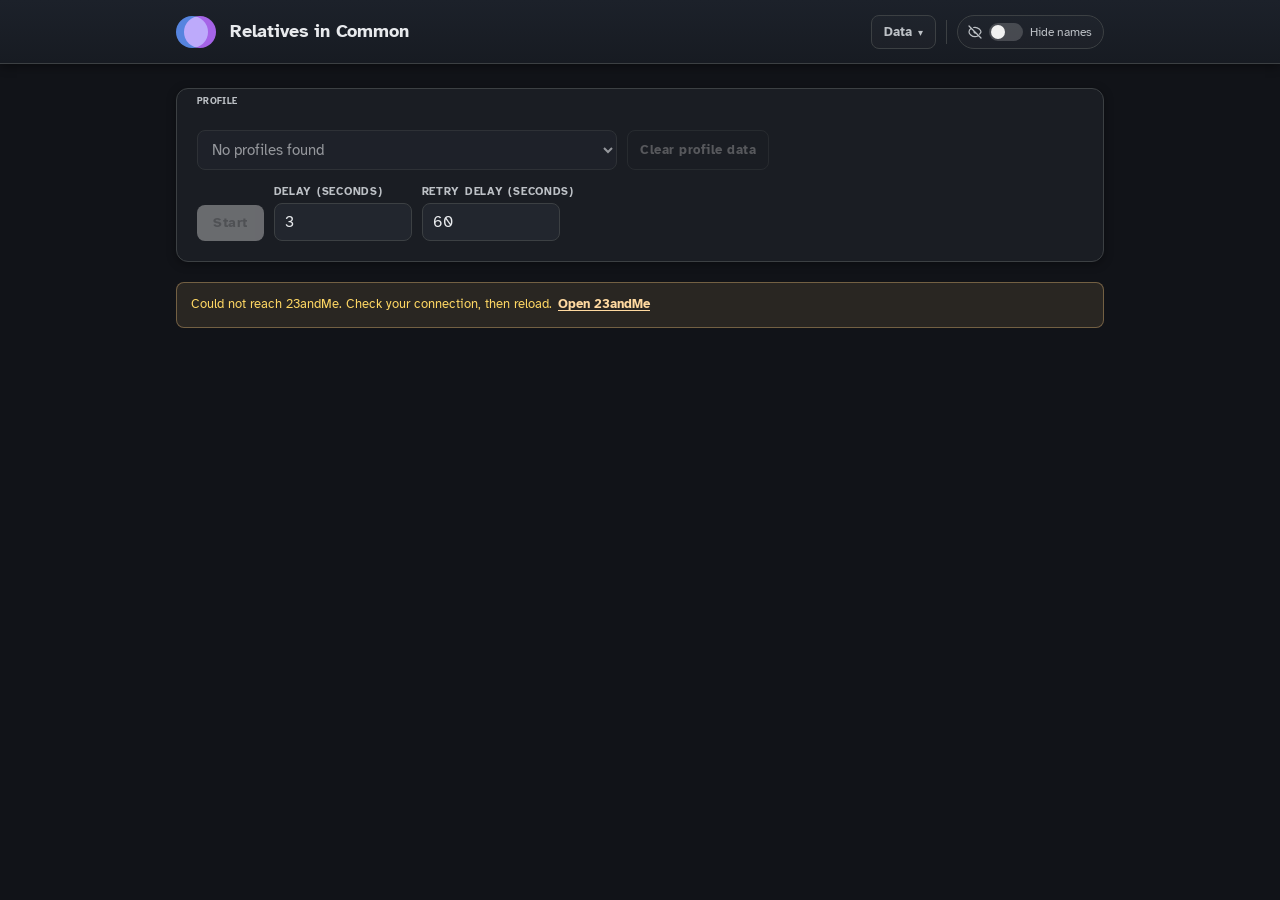
==== commit ef1e63ae: "Add shared header component and update network page script reference - Implemented a new Mithril com" ====
--- a/index.html
+++ b/index.html
@@ -14,6 +14,6 @@
   <div id="app"></div>
   <script src="vendor/mithril.min.js"></script>
   <script src="vendor/materialize.min.js"></script>
-  <script type="module" src="js/main.js"></script>
+  <script type="module" src="js/pages/main.js"></script>
 </body>
 </html>
--- a/styles/app.css
+++ b/styles/app.css
@@ -13,7 +13,6 @@
   --border: #252b38;
   --text: #e7eaf1;
   --muted: #8c96a8;
-  --mono: ui-monospace, "SF Mono", "Cascadia Mono", Menlo, Consolas, monospace;
   --sans: "Atkinson Hyperlegible", system-ui, -apple-system, "Segoe UI", Roboto, "Helvetica Neue", Arial, sans-serif;
 }
 
@@ -52,12 +51,12 @@
   margin: 1px 0 0;
   font-size: 12.5px;
   color: var(--muted);
-  font-family: var(--mono);
+  font-family: var(--sans);
 }
 
 .meta {
   margin: 0;
-  font-family: var(--mono);
+  font-family: var(--sans);
   font-size: 12px;
   color: var(--muted);
 }
@@ -142,7 +141,7 @@
 /* Fetch progress label; the bar itself is Materialize */
 .progress-label {
   margin: 0;
-  font-family: var(--mono);
+  font-family: var(--sans);
   font-size: 11.5px;
   color: var(--muted);
 }
@@ -185,7 +184,7 @@
 }
 
 .relatives-table tbody tr:last-child td { border-bottom: none; }
-.relatives-table td.dna { font-family: var(--mono); color: #cfd6e4; white-space: nowrap; }
+.relatives-table td.dna { color: #cfd6e4; white-space: nowrap; }
 .relatives-table td.empty { color: var(--muted); text-align: center; padding: 18px; }
 
 .relative {
@@ -222,7 +221,7 @@
   overflow: hidden;
   background: linear-gradient(135deg, #2b3f66, #3f2b5e);
   color: #dbe4ff;
-  font-family: var(--mono);
+  font-family: var(--sans);
   font-size: 11px;
   font-weight: 600;
 }
@@ -332,7 +331,7 @@
 
 /* Nav / page chrome */
 nav.app-nav {
-  background: var(--md-surface);
+  background: linear-gradient(180deg, #1c212a 0%, #171b22 100%);
   border-bottom: 1px solid var(--md-border);
   box-shadow: 0 2px 10px rgba(0, 0, 0, 0.45);
 }
@@ -372,14 +371,226 @@
 .nav-actions {
   display: flex;
   align-items: center;
+  gap: 10px;
+  line-height: 1.4;
+}
+
+.nav-actions > .btn-flat,
+.nav-menu-trigger {
+  display: inline-flex;
+  align-items: center;
+  justify-content: center;
   gap: 6px;
-}
-
-.nav-actions .btn-flat {
-  height: 32px;
-  line-height: 32px;
-  padding: 0 10px;
+  height: 34px;
+  padding: 0 12px;
+  border: 1px solid var(--md-border);
+  border-radius: 8px;
+  background: rgba(255, 255, 255, 0.02);
+  color: var(--md-muted);
   font-size: 12.5px;
+  font-weight: 600;
+  line-height: 34px;
+  text-decoration: none;
+  cursor: pointer;
+  transition: background-color 0.15s ease, border-color 0.15s ease, color 0.15s ease;
+}
+
+.nav-actions > .btn-flat:hover,
+.nav-actions > .btn-flat:focus,
+.nav-menu-trigger:hover,
+.nav-menu-trigger:focus {
+  background: rgba(138, 180, 248, 0.08);
+  border-color: rgba(138, 180, 248, 0.5);
+  color: var(--md-primary);
+}
+
+.nav-menu {
+  position: relative;
+  margin: 0;
+}
+
+.nav-menu-trigger {
+  list-style: none;
+  user-select: none;
+}
+
+.nav-menu-trigger::-webkit-details-marker {
+  display: none;
+}
+
+.nav-menu[open] .nav-menu-trigger {
+  background: rgba(138, 180, 248, 0.1);
+  border-color: rgba(138, 180, 248, 0.55);
+  color: var(--md-primary);
+}
+
+.nav-menu-trigger:focus-visible {
+  outline: 2px solid var(--md-primary);
+  outline-offset: 2px;
+}
+
+.nav-caret {
+  font-size: 10px;
+  line-height: 1;
+  transform: translateY(1px);
+}
+
+.nav-menu:not([open]) .nav-menu-panel {
+  display: none;
+}
+
+.nav-menu-panel {
+  position: absolute;
+  top: calc(100% + 8px);
+  right: 0;
+  z-index: 1100;
+  display: grid;
+  gap: 2px;
+  min-width: 215px;
+  padding: 6px;
+  background: var(--md-surface-2);
+  border: 1px solid var(--md-border);
+  border-radius: 10px;
+  box-shadow: 0 12px 30px rgba(0, 0, 0, 0.55);
+}
+
+.nav-menu-item {
+  display: flex;
+  align-items: center;
+  gap: 9px;
+  width: 100%;
+  padding: 9px 10px;
+  border: 0;
+  border-radius: 6px;
+  background: transparent;
+  color: var(--md-text);
+  font: inherit;
+  font-size: 13px;
+  text-align: left;
+  cursor: pointer;
+}
+
+.nav-menu-item:hover,
+.nav-menu-item:focus {
+  background: rgba(138, 180, 248, 0.08);
+  color: var(--md-primary);
+}
+
+.nav-menu-item:disabled {
+  opacity: 0.4;
+  cursor: default;
+}
+
+.nav-menu-item.nav-danger {
+  color: var(--md-error);
+}
+
+.nav-menu-item.nav-danger:hover,
+.nav-menu-item.nav-danger:focus {
+  background: rgba(242, 139, 130, 0.08);
+  color: var(--md-error);
+}
+
+.nav-menu-separator {
+  height: 1px;
+  margin: 4px 6px;
+  background: var(--md-border);
+}
+
+.nav-icon {
+  display: block;
+  width: 16px;
+  height: 16px;
+  flex: none;
+}
+
+.nav-divider {
+  width: 1px;
+  height: 24px;
+  background: var(--md-border);
+}
+
+.nav-switch {
+  display: inline-flex;
+  align-items: center;
+  gap: 7px;
+  height: 34px;
+  padding: 0 11px 0 9px;
+  line-height: 1.2;
+  border: 1px solid var(--md-border);
+  border-radius: 999px;
+  background: rgba(255, 255, 255, 0.02);
+  color: var(--md-muted);
+  font: inherit;
+  font-size: 12px;
+  cursor: pointer;
+  transition: background-color 0.15s ease, border-color 0.15s ease, color 0.15s ease;
+}
+
+.nav-switch:hover,
+.nav-switch:focus-visible {
+  background: rgba(255, 255, 255, 0.05);
+  border-color: rgba(255, 255, 255, 0.28);
+  color: var(--md-text);
+}
+
+.nav-switch:focus {
+  /* Materialize paints bare buttons teal on :focus; keep our own surface. */
+  outline: none;
+  background-color: rgba(255, 255, 255, 0.02);
+}
+
+.nav-switch:focus-visible {
+  outline: 2px solid rgba(255, 255, 255, 0.55);
+  outline-offset: 2px;
+}
+
+.nav-switch-icon {
+  display: inline-flex;
+  align-items: center;
+  justify-content: center;
+  width: 15px;
+  height: 15px;
+  flex: none;
+}
+
+.nav-switch-track {
+  position: relative;
+  width: 34px;
+  height: 18px;
+  flex: none;
+  border-radius: 999px;
+  background: rgba(255, 255, 255, 0.18);
+  transition: background-color 0.2s ease;
+}
+
+.nav-switch-thumb {
+  position: absolute;
+  top: 2px;
+  left: 2px;
+  width: 14px;
+  height: 14px;
+  border-radius: 50%;
+  background: #f1f1f1;
+  transition: transform 0.2s ease, background-color 0.2s ease;
+}
+
+.nav-switch.on .nav-switch-track {
+  background: rgba(232, 234, 237, 0.9);
+}
+
+.nav-switch.on .nav-switch-thumb {
+  transform: translateX(16px);
+  background: #1a1d23;
+}
+
+.nav-switch.on .nav-switch-label,
+.nav-switch.on .nav-switch-icon {
+  color: var(--md-text);
+}
+
+.nav-switch-label {
+  white-space: nowrap;
 }
 
 main.container {
@@ -529,6 +740,47 @@
   transform: none;
 }
 
+.profile-row {
+  display: flex;
+  align-items: flex-end;
+  gap: 10px;
+  flex-wrap: wrap;
+}
+
+.profile-row .select-field {
+  flex: 0 1 420px;
+  max-width: 420px;
+}
+
+.profile-row .select-field select.browser-default {
+  max-width: none;
+}
+
+.profile-clear {
+  height: 40px;
+  padding: 0 12px;
+  border: 1px solid var(--md-border);
+  border-radius: 8px;
+  background: rgba(255, 255, 255, 0.02);
+  color: var(--md-error);
+  font-size: 12.5px;
+  font-weight: 600;
+  line-height: 38px;
+  white-space: nowrap;
+}
+
+.profile-clear:hover,
+.profile-clear:focus {
+  background: rgba(242, 139, 130, 0.08);
+  border-color: rgba(242, 139, 130, 0.4);
+  color: var(--md-error);
+}
+
+.profile-clear:disabled {
+  opacity: 0.4;
+  cursor: default;
+}
+
 select.browser-default {
   width: 100%;
   height: 40px;
@@ -592,16 +844,6 @@
   box-shadow: none;
 }
 
-/* Keep the main relatives/Shared DNA table on the normal system font. */
-.output .relatives-table,
-.output .relatives-table td.dna {
-  font-family: system-ui, -apple-system, "Segoe UI", Roboto, "Helvetica Neue", Arial, sans-serif;
-}
-
-.meta {
-  font-family: system-ui, -apple-system, "Segoe UI", Roboto, "Helvetica Neue", Arial, sans-serif;
-}
-
 .relatives-table th {
   background: var(--md-surface-2);
   color: var(--md-muted);
@@ -654,7 +896,420 @@
   box-shadow: none;
 }
 
+/* Shared DNA network */
+main.container.network-container {
+  max-width: 1180px;
+}
+
+.network-card {
+  overflow: hidden;
+}
+
+.network-toolbar {
+  display: flex;
+  align-items: center;
+  justify-content: space-between;
+  gap: 14px;
+  padding: 12px 16px;
+  border-bottom: 1px solid var(--md-border);
+  background: rgba(255, 255, 255, 0.015);
+}
+
+.network-summary {
+  display: flex;
+  flex-direction: column;
+  gap: 1px;
+  min-width: 0;
+}
+
+.network-count {
+  color: var(--md-text);
+  font-size: 13px;
+  font-weight: 600;
+}
+
+.network-hint {
+  color: var(--md-dim);
+  font-size: 11.5px;
+}
+
+.network-tools {
+  display: flex;
+  align-items: center;
+  flex-wrap: wrap;
+  gap: 6px;
+}
+
+.network-tools .btn-flat {
+  height: 32px;
+  padding: 0 10px;
+  border: 1px solid var(--md-border);
+  border-radius: 7px;
+  background: rgba(255, 255, 255, 0.02);
+  color: var(--md-muted);
+  font-size: 12px;
+  font-weight: 600;
+  line-height: 32px;
+}
+
+.network-tools .btn-flat:hover,
+.network-tools .btn-flat:focus {
+  background: rgba(255, 255, 255, 0.06);
+  color: var(--md-text);
+}
+
+.network-tools .btn-flat.active {
+  background: rgba(255, 255, 255, 0.09);
+  border-color: rgba(255, 255, 255, 0.35);
+  color: var(--md-text);
+}
+
+.network-tools .network-zoom-btn {
+  width: 32px;
+  padding: 0;
+  font-size: 15px;
+  line-height: 30px;
+}
+
+.network-body {
+  display: grid;
+  grid-template-columns: minmax(0, 1fr) 300px;
+}
+
+.network-stage {
+  position: relative;
+  height: clamp(430px, 64vh, 720px);
+  overflow: hidden;
+  background:
+    radial-gradient(700px 420px at 50% 40%, rgba(48, 62, 92, 0.35) 0%, rgba(13, 15, 20, 0) 70%),
+    #0f131a;
+}
+
+.network-stage canvas {
+  display: block;
+  cursor: grab;
+  touch-action: none;
+}
+
+.network-stage canvas.is-panning {
+  cursor: grabbing;
+}
+
+.network-tooltip {
+  position: absolute;
+  top: 0;
+  left: 0;
+  z-index: 3;
+  display: flex;
+  flex-direction: column;
+  gap: 2px;
+  max-width: 240px;
+  padding: 8px 10px;
+  background: rgba(20, 25, 34, 0.97);
+  border: 1px solid var(--md-border);
+  border-radius: 8px;
+  box-shadow: 0 8px 22px rgba(0, 0, 0, 0.55);
+  color: var(--md-muted);
+  font-size: 11.5px;
+  pointer-events: none;
+}
+
+.network-tooltip strong {
+  color: var(--md-text);
+  font-size: 12.5px;
+  font-weight: 600;
+}
+
+.network-empty {
+  position: absolute;
+  inset: 0;
+  z-index: 2;
+  display: grid;
+  place-content: center;
+  justify-items: center;
+  gap: 12px;
+  padding: 28px;
+  background: rgba(13, 15, 20, 0.72);
+  text-align: center;
+  backdrop-filter: blur(2px);
+}
+
+.network-empty p {
+  max-width: 400px;
+  margin: 0;
+  color: var(--md-muted);
+  font-size: 13px;
+  line-height: 1.5;
+}
+
+.network-sidebar {
+  display: flex;
+  flex-direction: column;
+  gap: 11px;
+  max-height: clamp(430px, 64vh, 720px);
+  padding: 16px;
+  overflow-y: auto;
+  border-left: 1px solid var(--md-border);
+  background: rgba(255, 255, 255, 0.015);
+}
+
+.network-panel-head h2,
+.network-detail-head h2 {
+  margin: 0;
+  color: var(--md-text);
+  font-size: 15px;
+  font-weight: 650;
+  line-height: 1.25;
+}
+
+.network-panel-sub {
+  margin: 2px 0 0;
+  color: var(--md-muted);
+  font-size: 11.5px;
+}
+
+.network-help,
+.network-panel-empty {
+  margin: 0;
+  color: var(--md-muted);
+  font-size: 12px;
+  line-height: 1.5;
+}
+
+.network-hint-block {
+  padding: 8px 10px;
+  background: rgba(255, 204, 128, 0.08);
+  border: 1px solid rgba(255, 204, 128, 0.25);
+  border-radius: 7px;
+  color: var(--md-warning);
+}
+
+.network-section-title {
+  margin: 3px 0 0;
+  color: var(--md-dim);
+  font-size: 10px;
+  font-weight: 600;
+  letter-spacing: 0.08em;
+  text-transform: uppercase;
+}
+
+.network-list {
+  display: flex;
+  flex-direction: column;
+  gap: 1px;
+}
+
+.network-row {
+  display: flex;
+  align-items: center;
+  gap: 8px;
+  width: 100%;
+  padding: 6px 7px;
+  border: 0;
+  border-radius: 6px;
+  background: transparent;
+  color: var(--md-text);
+  font: inherit;
+  text-align: left;
+  cursor: pointer;
+}
+
+.network-row:hover,
+.network-row:focus {
+  background: rgba(138, 180, 248, 0.08);
+}
+
+.network-dot {
+  width: 9px;
+  height: 9px;
+  flex: none;
+  border-radius: 50%;
+  box-shadow: 0 0 0 2px rgba(255, 255, 255, 0.07);
+}
+
+.network-row-main {
+  display: flex;
+  flex-direction: column;
+  min-width: 0;
+}
+
+.network-row-name {
+  overflow: hidden;
+  color: var(--md-text);
+  font-size: 12.5px;
+  text-overflow: ellipsis;
+  white-space: nowrap;
+}
+
+.network-row-sub {
+  overflow: hidden;
+  color: var(--md-dim);
+  font-size: 10.5px;
+  text-overflow: ellipsis;
+  white-space: nowrap;
+}
+
+.network-row-kind {
+  margin-left: auto;
+  padding-left: 6px;
+  color: #c58af9;
+  font-size: 9px;
+  letter-spacing: 0.05em;
+  text-transform: uppercase;
+}
+
+.network-detail-head {
+  display: flex;
+  align-items: center;
+  gap: 10px;
+}
+
+.network-avatar {
+  display: grid;
+  place-items: center;
+  width: 38px;
+  height: 38px;
+  flex: none;
+  border-radius: 50%;
+  color: #fff;
+  font-family: var(--sans);
+  font-size: 12px;
+  font-weight: 600;
+}
+
+.network-detail-title {
+  min-width: 0;
+}
+
+.network-close {
+  margin-left: auto;
+  padding: 2px 5px;
+  border: 0;
+  border-radius: 4px;
+  background: transparent;
+  color: var(--md-muted);
+  font-size: 18px;
+  line-height: 1;
+  cursor: pointer;
+}
+
+.network-close:hover,
+.network-close:focus {
+  background: rgba(255, 255, 255, 0.06);
+  color: var(--md-text);
+}
+
+.network-facts {
+  display: grid;
+  gap: 7px;
+  margin: 0;
+  padding: 9px 0;
+  border-top: 1px solid var(--md-border);
+  border-bottom: 1px solid var(--md-border);
+}
+
+.network-facts div {
+  display: flex;
+  justify-content: space-between;
+  gap: 12px;
+}
+
+.network-facts dt {
+  margin: 0;
+  color: var(--md-muted);
+  font-size: 11px;
+}
+
+.network-facts dd {
+  margin: 0;
+  color: var(--md-text);
+  font-size: 12px;
+  text-align: right;
+}
+
+.network-external {
+  margin-top: auto;
+  color: var(--md-primary);
+  font-size: 12px;
+  text-decoration: none;
+}
+
+.network-external:hover,
+.network-external:focus {
+  text-decoration: underline;
+}
+
+.network-legend {
+  display: flex;
+  flex-wrap: wrap;
+  gap: 10px;
+  margin-top: auto;
+  padding-top: 10px;
+  border-top: 1px solid var(--md-border);
+  color: var(--md-muted);
+  font-size: 10.5px;
+}
+
+.network-legend-item {
+  display: inline-flex;
+  align-items: center;
+  gap: 5px;
+}
+
+.network-legend-line {
+  display: inline-block;
+  width: 16px;
+  height: 2px;
+  border-radius: 2px;
+}
+
+.network-legend-line.owner {
+  background: rgba(138, 180, 248, 0.7);
+}
+
+.network-legend-line.shared {
+  background: repeating-linear-gradient(
+    90deg,
+    rgba(197, 138, 249, 0.85) 0 4px,
+    transparent 4px 8px
+  );
+}
+
+.network-legend-line.oneway {
+  background: repeating-linear-gradient(
+    90deg,
+    rgba(197, 138, 249, 0.85) 0 2px,
+    transparent 2px 5px
+  );
+}
+
+.network-legend-dot {
+  display: inline-block;
+  width: 9px;
+  height: 9px;
+  border-radius: 50%;
+  background: #6f7f95;
+  box-shadow: 0 0 0 2px rgba(197, 138, 249, 0.3);
+}
+
 /* Small screens */
+@media (max-width: 860px) {
+  .network-body {
+    grid-template-columns: 1fr;
+  }
+
+  .network-stage {
+    height: 56vh;
+    min-height: 380px;
+  }
+
+  .network-sidebar {
+    max-height: none;
+    border-top: 1px solid var(--md-border);
+    border-left: 0;
+  }
+}
+
 @media (max-width: 640px) {
   .nav-inner {
     gap: 8px;
@@ -664,7 +1319,59 @@
     font-size: 16px;
   }
 
+  .nav-actions {
+    gap: 6px;
+  }
+
+  .nav-actions > .btn-flat,
+  .nav-menu-trigger {
+    padding: 0 9px;
+  }
+
+  .nav-switch {
+    padding: 0 8px;
+  }
+
+  .nav-switch-label {
+    display: none;
+  }
+
+  .network-toolbar {
+    align-items: flex-start;
+    flex-direction: column;
+    gap: 10px;
+  }
+
+  .network-tools {
+    width: 100%;
+  }
+
   main.container {
     padding-top: 16px;
   }
 }
+
+/* Very narrow headers: put the actions on their own row instead of squeezing. */
+@media (max-width: 560px) {
+  nav.app-nav .nav-wrapper {
+    height: auto;
+  }
+
+  .nav-inner {
+    height: auto;
+    min-height: 64px;
+    flex-wrap: wrap;
+    padding: 8px 14px;
+  }
+
+  .nav-actions {
+    width: 100%;
+    justify-content: flex-end;
+  }
+
+  .nav-actions > .btn-flat,
+  .nav-menu-trigger {
+    height: 32px;
+    line-height: 32px;
+  }
+}
